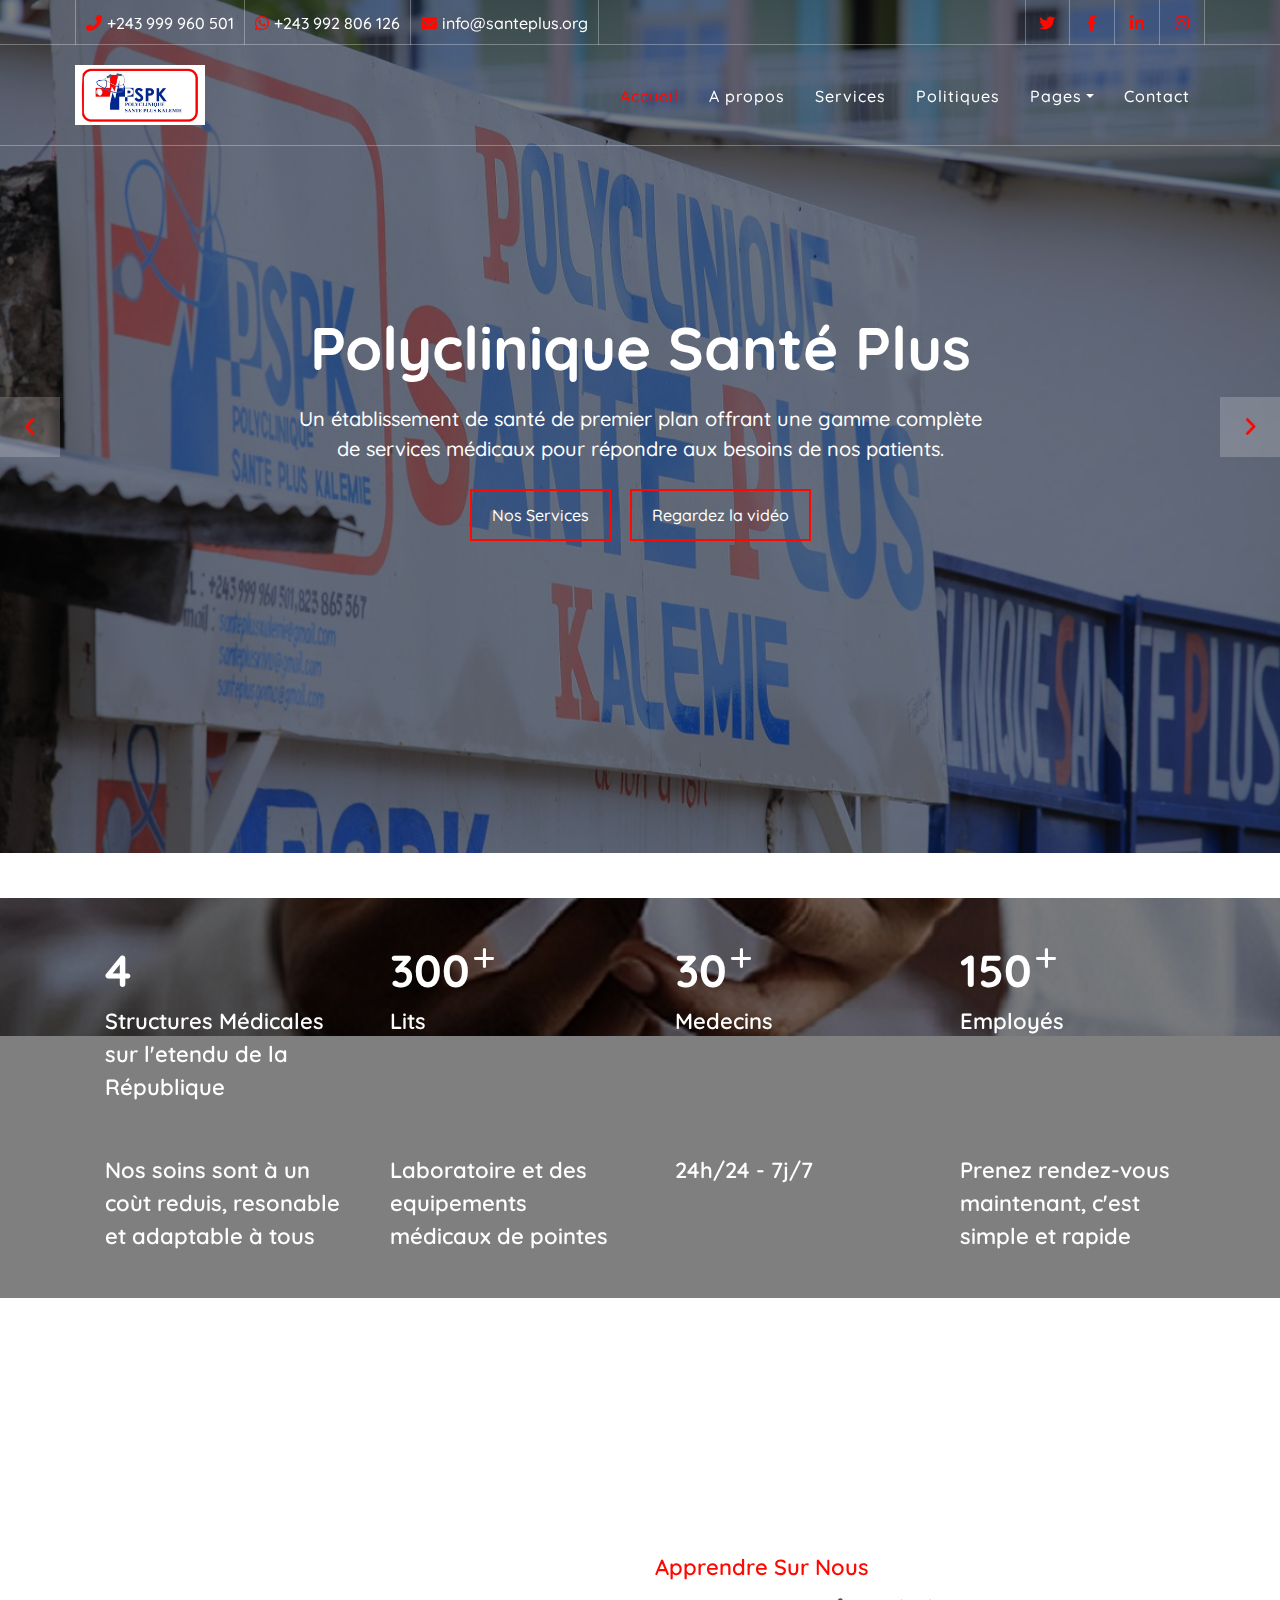
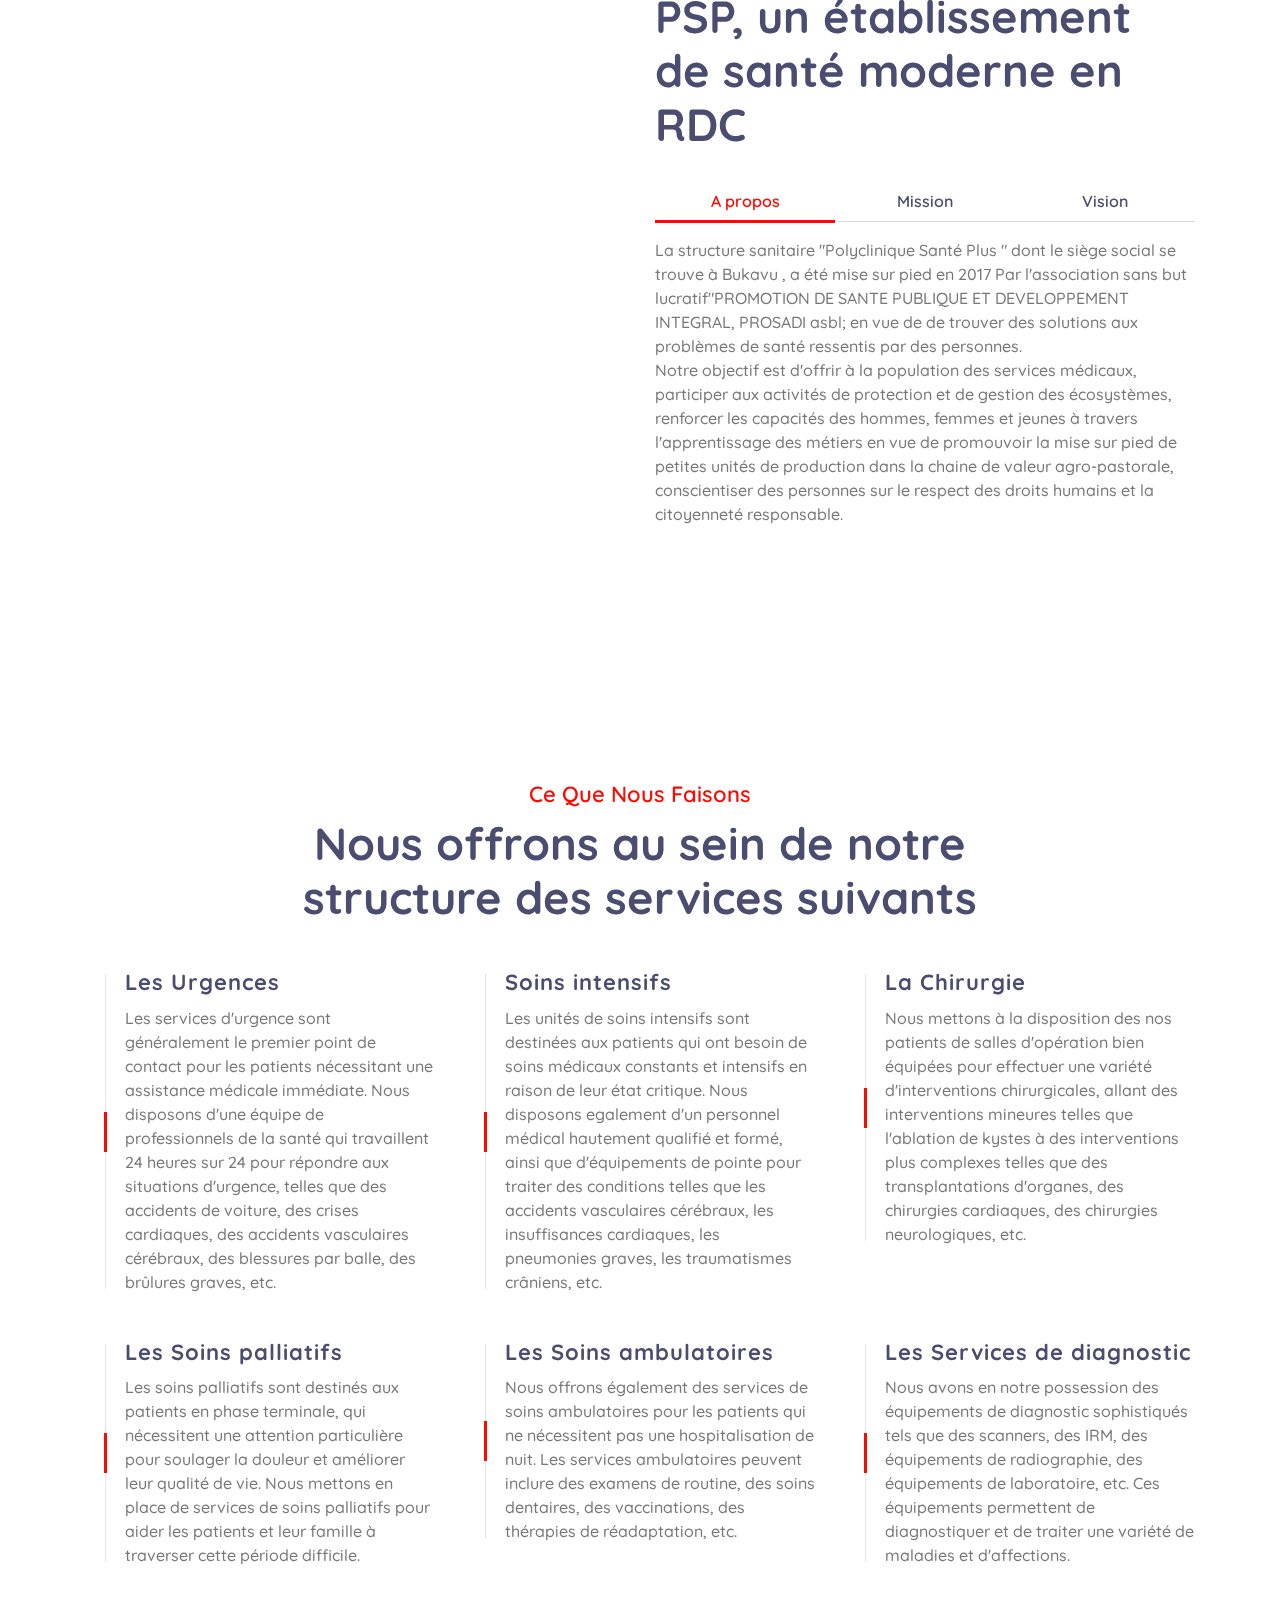
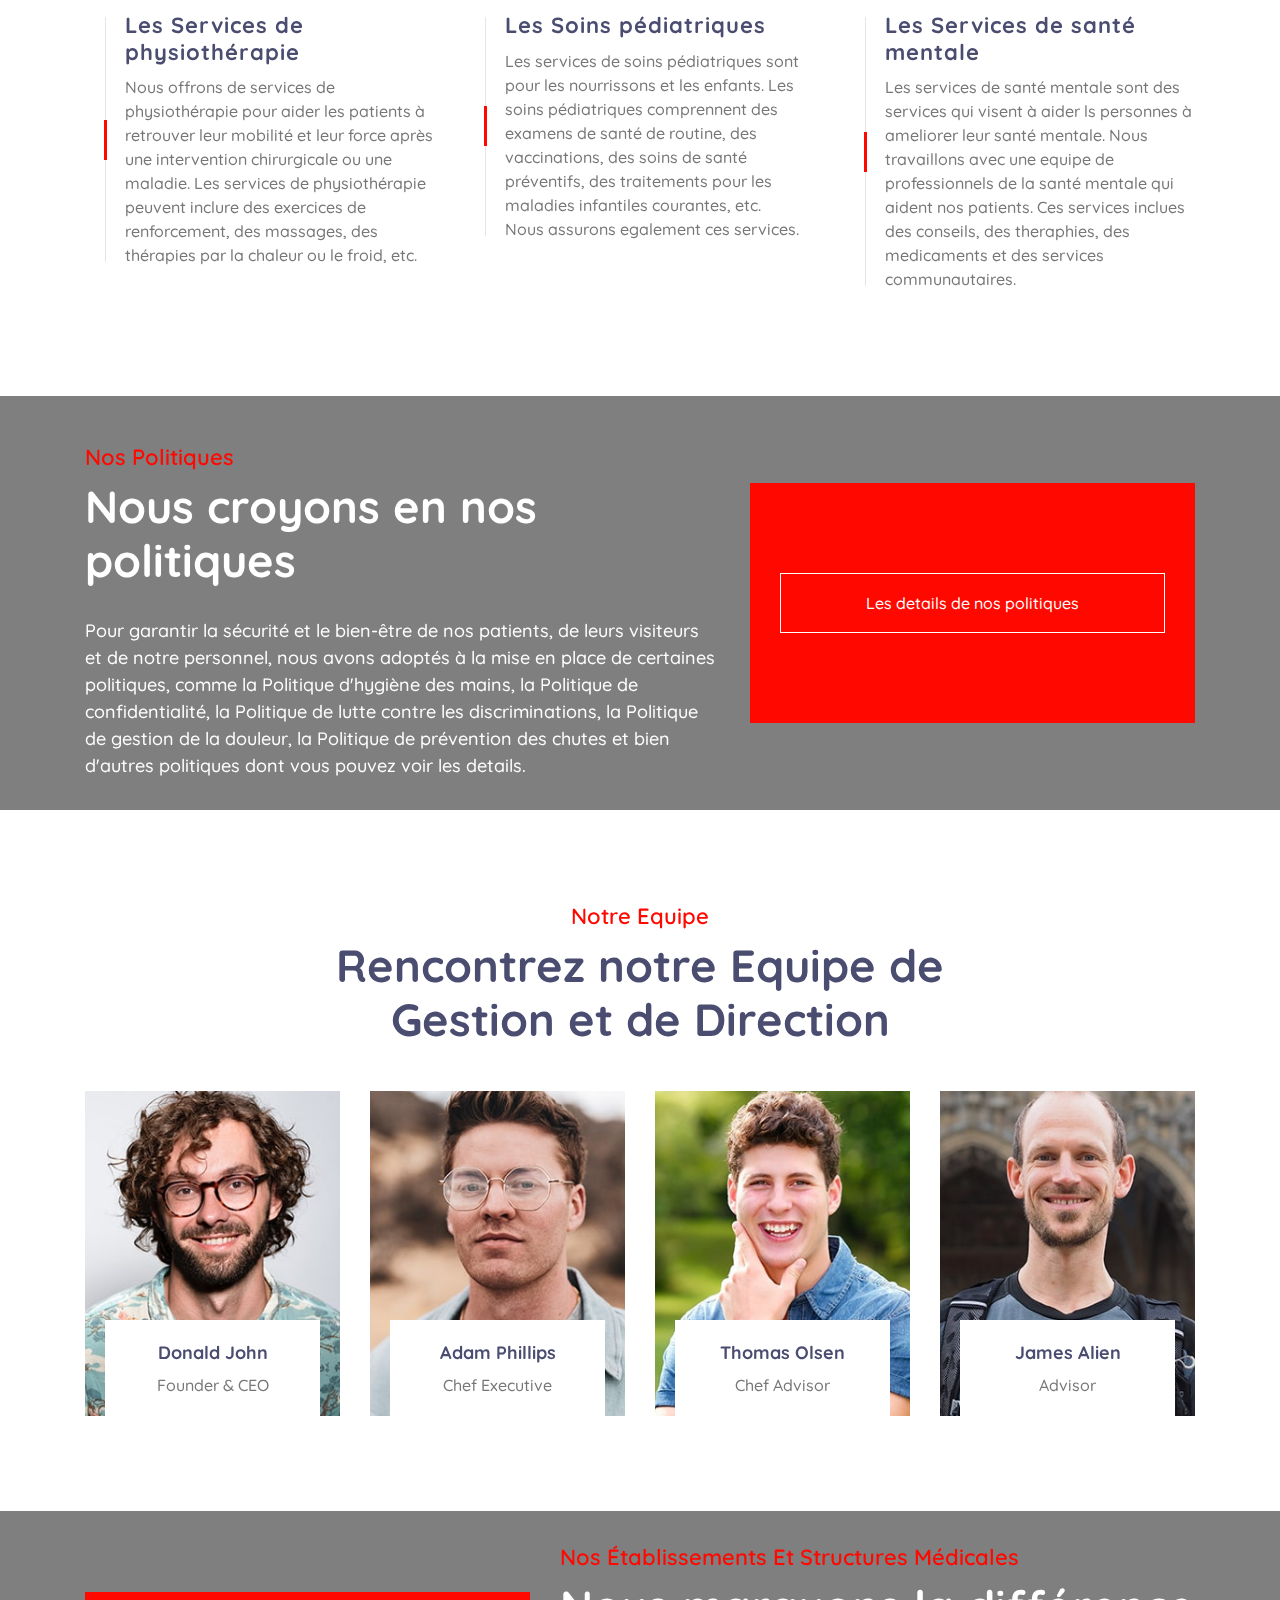
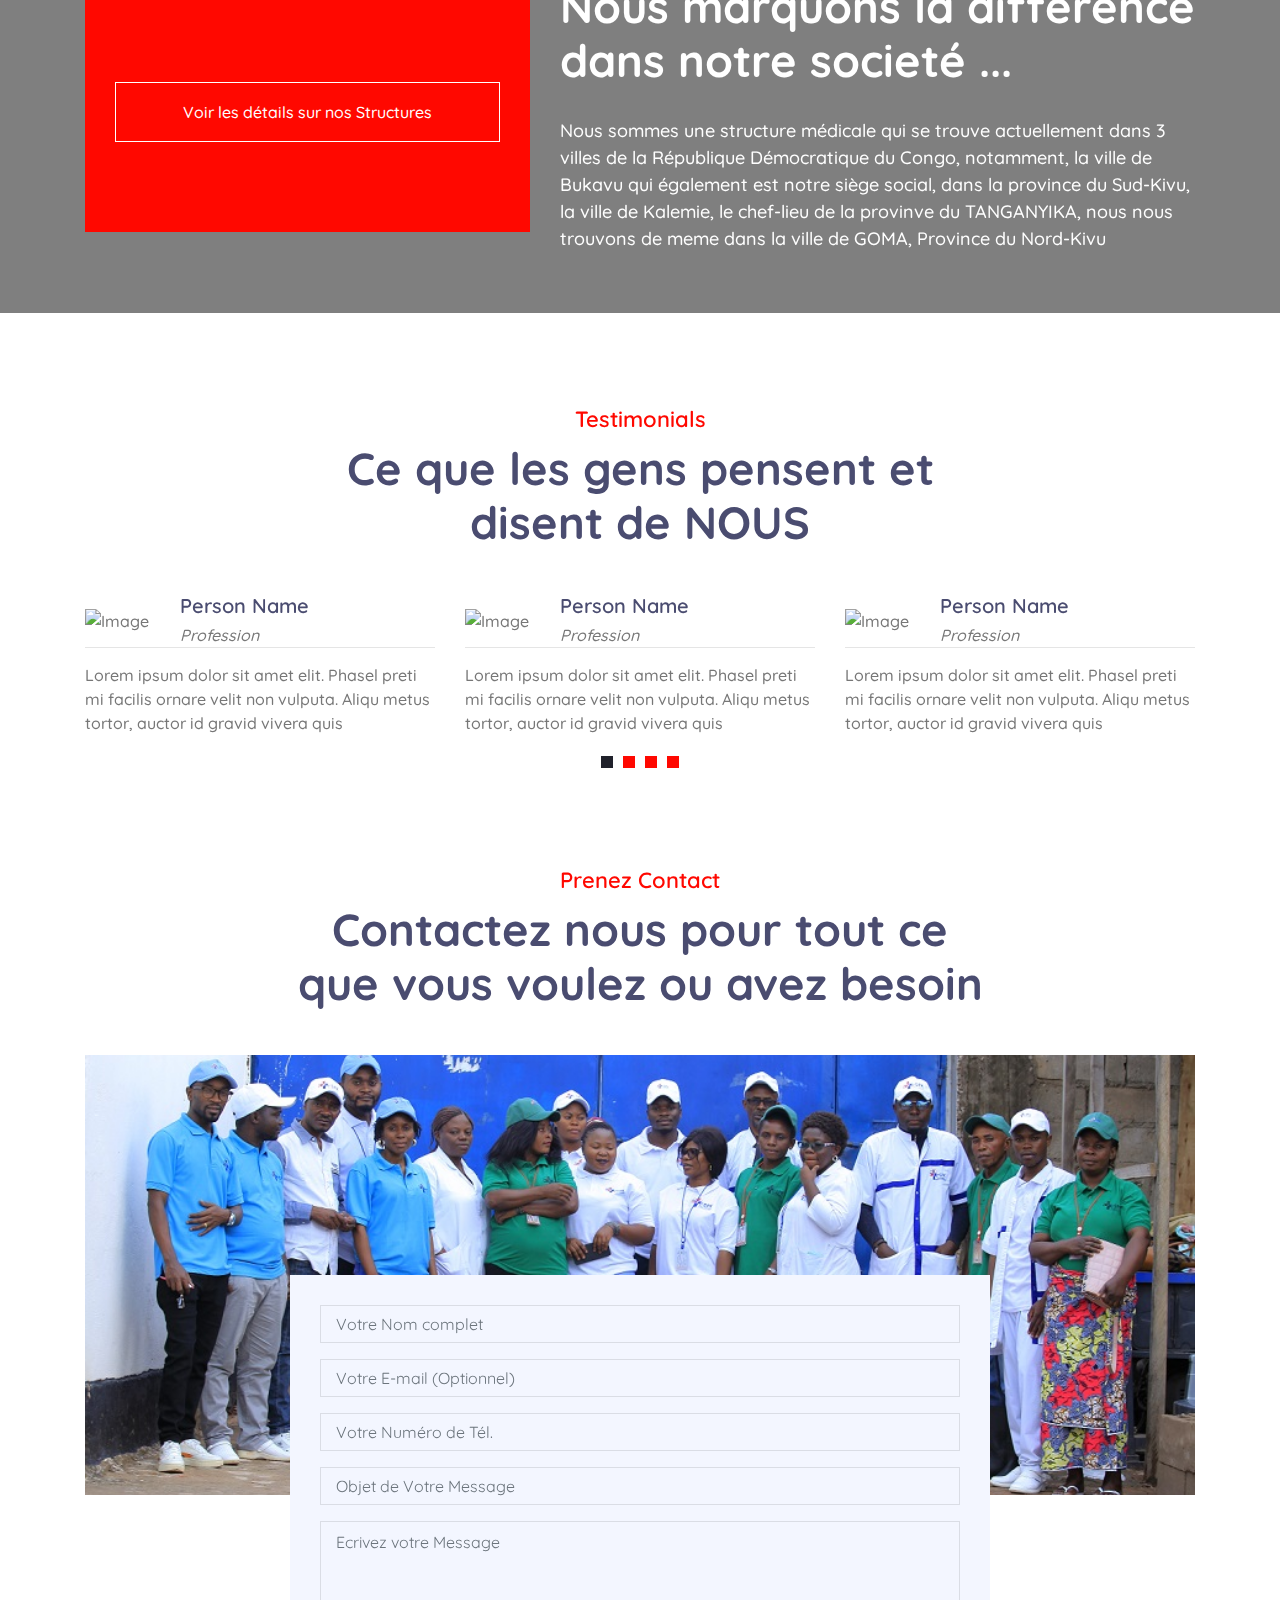
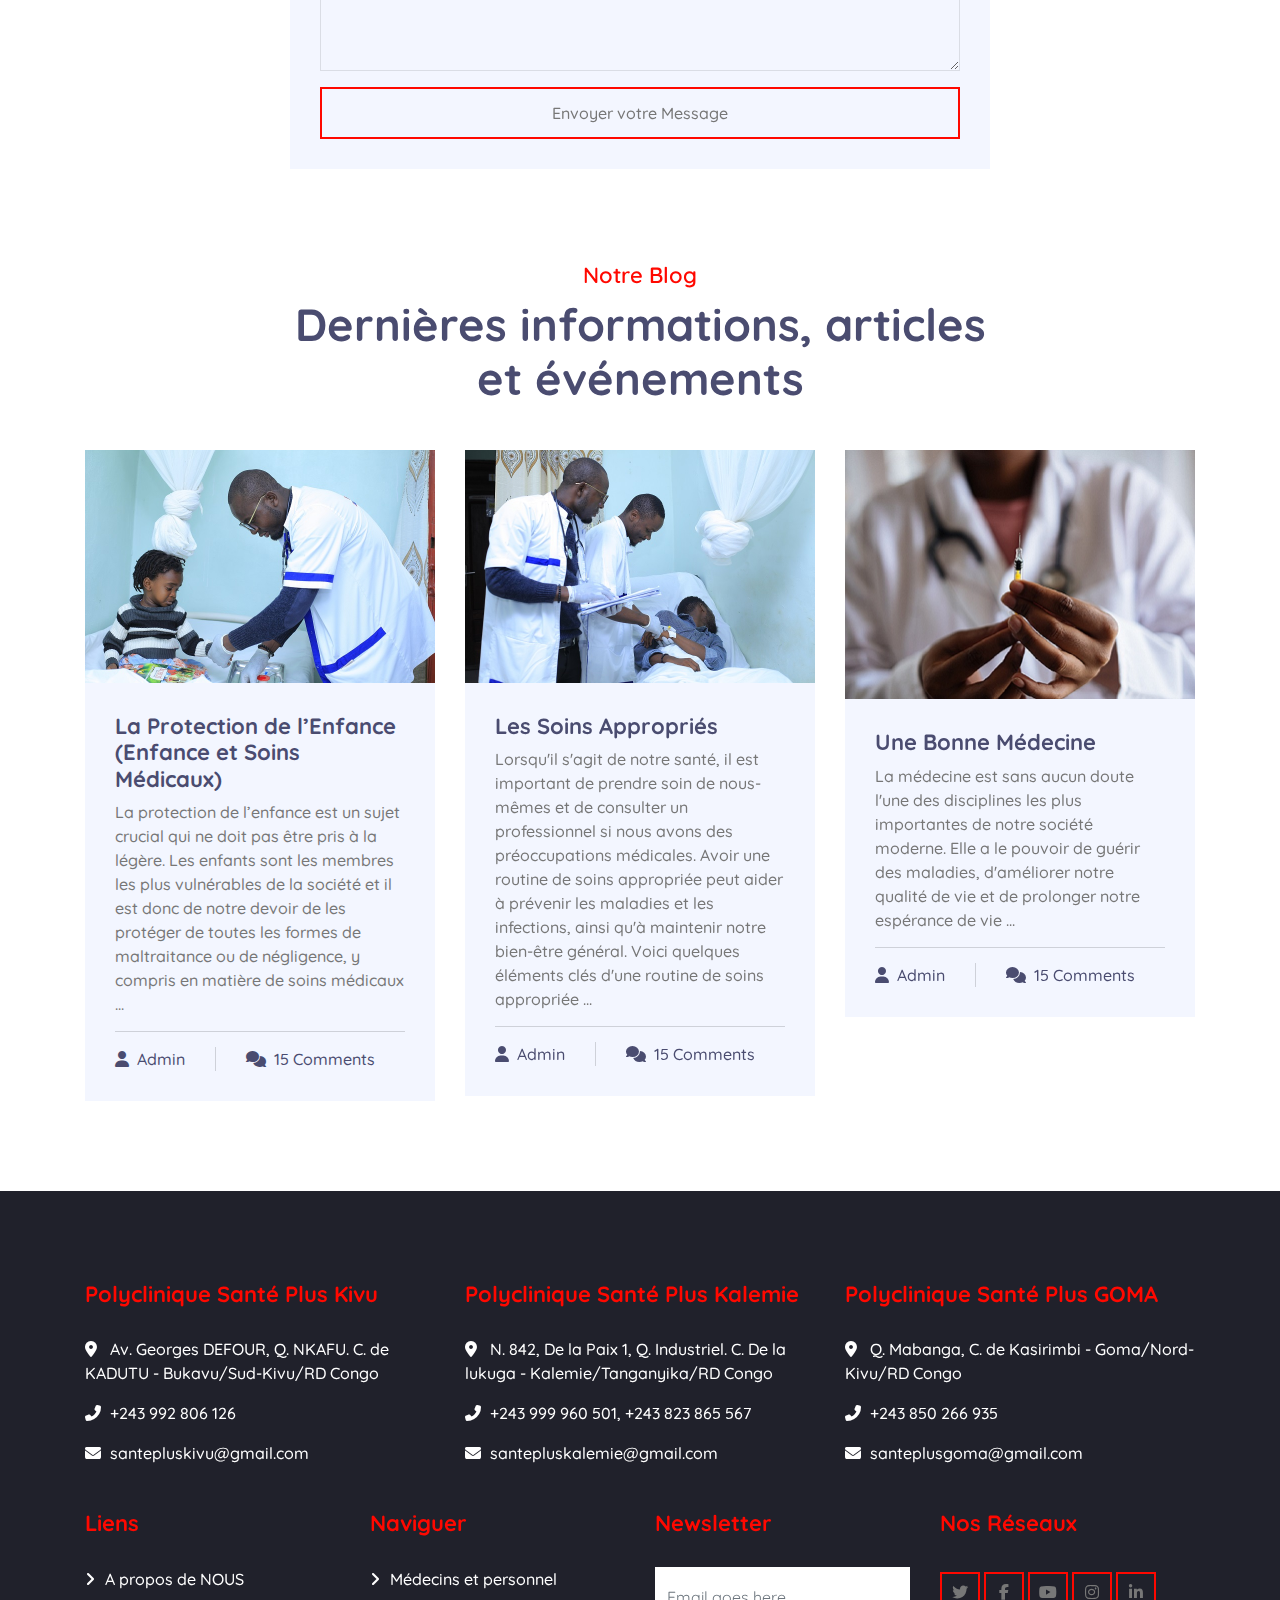
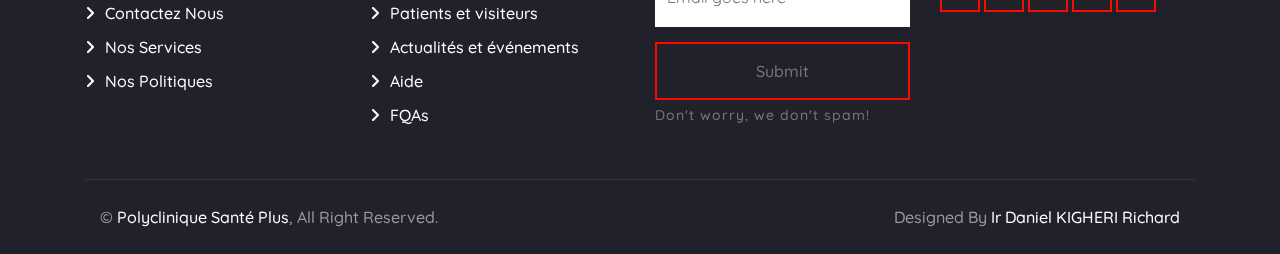
==== index.html @ 29329646 "Add files via upload" ====
<!DOCTYPE html>
<html lang="en">
    <head>
        <meta charset="utf-8">
        <title>Polyclinique Santé Plus</title>
        <meta content="width=device-width, initial-scale=1.0" name="viewport">
        <meta content="Free Website Template" name="keywords">
        <meta content="Free Website Template" name="description">

        <!-- Favicon -->
        <link href="img/logo.jpg" rel="icon">

        <!-- Google Font -->
        <link href="https://fonts.googleapis.com/css2?family=Quicksand:wght@300;400;500;600;700&display=swap" rel="stylesheet">
        
        <!-- CSS Libraries -->
        <link href="https://stackpath.bootstrapcdn.com/bootstrap/4.4.1/css/bootstrap.min.css" rel="stylesheet">
        <link href="https://cdnjs.cloudflare.com/ajax/libs/font-awesome/6.3.0/css/all.min.css" rel="stylesheet">
        <link href="lib/flaticon/font/flaticon.css" rel="stylesheet">
        <link href="lib/animate/animate.min.css" rel="stylesheet">
        <link href="lib/owlcarousel/assets/owl.carousel.min.css" rel="stylesheet">

        <link rel="stylesheet" href="https://unicons.iconscout.com/release/v4.0.0/css/line.css">

        <!-- Template Stylesheet -->
        <link href="css/style.css" rel="stylesheet">
    </head>

    <body>
        <!-- Top Bar Start -->
        <div class="top-bar d-none d-md-block">
            <div class="container-fluid">
                <div class="row">
                    <div class="col-md-8">
                        <div class="top-bar-left">
                            <div class="text">
                                <i class="fa fa-phone-alt"></i>
                                <p>+243 999 960 501</p>
                            </div>
                            <div class="text">
                                <i class="fa-brands fa-whatsapp"></i>
                                <p>+243 992 806 126</p>
                            </div>
                            <div class="text">
                                <i class="fa fa-envelope"></i>
                                <p>info@santeplus.org</p>
                            </div>
                        </div>
                    </div>
                    <div class="col-md-4">
                        <div class="top-bar-right">
                            <div class="social">
                                <a href=""><i class="fab fa-twitter"></i></a>
                                <a href=""><i class="fab fa-facebook-f"></i></a>
                                <a href=""><i class="fab fa-linkedin-in"></i></a>
                                <a href=""><i class="fab fa-instagram"></i></a>
                            </div>
                        </div>
                    </div>
                </div>
            </div>
        </div>
        <!-- Top Bar End -->

        <!-- Nav Bar Start -->
        <div class="navbar navbar-expand-lg bg-dark navbar-dark">
            <div class="container-fluid">
                <!-- <a href="index.html" class="navbar-brand"><img src="img/logo.jpg" alt="" height="60"> PSP</a> -->
                <a href="index.html" ><img src="img/logo.jpg" alt="" height="60"></a>
                <button type="button" class="navbar-toggler" data-toggle="collapse" data-target="#navbarCollapse">
                    <span class="navbar-toggler-icon"></span>
                </button>

                <div class="collapse navbar-collapse justify-content-between" id="navbarCollapse">
                    <div class="navbar-nav ml-auto">
                        <a href="index.html" class="nav-item nav-link active">Accueil</a>
                        <a href="about.html" class="nav-item nav-link">A propos</a>
                        <a href="service.html" class="nav-item nav-link">Services</a>
                        <a href="politiques.html" class="nav-item nav-link">Politiques</a>
                        <!-- <a href="event.html" class="nav-item nav-link">Events</a>
                        <a href="blog.html" class="nav-item nav-link">Blog</a> -->
                        <div class="nav-item dropdown">
                            <a href="#" class="nav-link dropdown-toggle" data-toggle="dropdown">Pages</a>
                            <div class="dropdown-menu">
                                <a href="rdv.html" class="dropdown-item">Prendre un rendez-vous</a>
                                <a href="gallerie.html" class="dropdown-item">Gallerie</a>
                                <a href="structures.html" class="dropdown-item">Établissements Et Structures Médicales</a>
                                <a href="blog.html" class="dropdown-item">Actualités et Evénements</a>
                                <a href="single.html" class="dropdown-item">Ressources en ligne</a>
                                <!-- <a href="single.html" class="dropdown-item">Detail Page</a>
                                <a href="service.html" class="dropdown-item">What We Do</a>
                                <a href="team.html" class="dropdown-item">Meet The Team</a>
                                <a href="donate.html" class="dropdown-item">Donate Now</a>
                                <a href="volunteer.html" class="dropdown-item">Become A Volunteer</a> -->
                            </div>
                        </div>
                        <a href="contact.html" class="nav-item nav-link">Contact</a>
                    </div>
                </div>
            </div>
        </div>
        <!-- Nav Bar End -->


        <!-- Carousel Start -->
        <div class="carousel">
            <div class="container-fluid">
                <div class="owl-carousel">
                    <div class="carousel-item">
                        <div class="carousel-img">
                            <img src="img/index/carousel-1.jpg" alt="Image">
                        </div>
                        <div class="carousel-text">
                            <h1>Polyclinique Santé Plus</h1>
                            <p>
                                Un établissement de santé de premier plan offrant une gamme complète de 
                                services médicaux pour répondre aux besoins de nos patients.
                            </p>
                            <div class="carousel-btn">
                                <a class="btn btn-custom" href="">Nos Services</a>
                                <a class="btn btn-custom btn-play" data-toggle="modal" data-src="https://www.youtube.com/embed/DWRcNpR6Kdc" data-target="#videoModal">Regardez la vidéo</a>
                            </div>
                        </div>
                    </div>
                    <div class="carousel-item">
                        <div class="carousel-img">
                            <img src="img/index/carousel-2.jpg" alt="Image">
                        </div>
                        <div class="carousel-text">
                            <h1>Polyclinique Santé Plus</h1>
                            <p>
                                Une équipe expérimentée de médecins, d'infirmières et de professionnels 
                                de la santé qui travaillent ensemble pour offrir des soins de qualité supérieure à nos patients.
                            </p>
                            <div class="carousel-btn">
                                <a class="btn btn-custom" href="">Nos Services</a>
                                <a class="btn btn-custom btn-play" data-toggle="modal" data-src="https://www.youtube.com/embed/DWRcNpR6Kdc" data-target="#videoModal">Regardez la vidéo</a>
                            </div>
                        </div>
                    </div>
                    <div class="carousel-item">
                        <div class="carousel-img">
                            <img src="img/index/carousel-3.jpg" alt="Image">
                        </div>
                        <div class="carousel-text">
                            <h1>Polyclinique Santé Plus</h1>
                            <p>
                                Fiers de notre engagement envers la sécurité des patients et nous mettons tout en 
                                œuvre pour offrir un environnement sûr et confortable pour nos patients et leur famille.
                            </p>
                            <div class="carousel-btn">
                                <a class="btn btn-custom" href="">Nos Services</a>
                                <a class="btn btn-custom btn-play" data-toggle="modal" data-src="https://www.youtube.com/embed/DWRcNpR6Kdc" data-target="#videoModal">Regardez la vidéo</a>
                            </div>
                        </div>
                    </div>
                </div>
            </div>
        </div>
        <!-- Carousel End -->

        <!-- Video Modal Start-->
        <div class="modal fade" id="videoModal" tabindex="-1" role="dialog" aria-labelledby="exampleModalLabel" aria-hidden="true">
            <div class="modal-dialog" role="document">
                <div class="modal-content">
                    <div class="modal-body">
                        <button type="button" class="close" data-dismiss="modal" aria-label="Close">
                            <span aria-hidden="true">&times;</span>
                        </button>        
                        <!-- 16:9 aspect ratio -->
                        <div class="embed-responsive embed-responsive-16by9">
                            <iframe class="embed-responsive-item" src="" id="video"  allowscriptaccess="always" allow="autoplay"></iframe>
                        </div>
                    </div>
                </div>
            </div>
        </div> 
        <!-- Video Modal End -->


        <!-- Facts Start -->
        <div class="facts" data-parallax="scroll" data-image-src="img/index/f1.jpg">
            <div class="container">
                <div class="row">
                    <div class="col-lg-3 col-md-6">
                        <div class="facts-item">
                            <i class="uil uil-hospital"></i>
                            <div class="facts-text">
                                <h3 class="" data-toggle="counter-up">4</h3>
                                <p>Structures Médicales sur l'etendu de la République</p>
                            </div>
                        </div>
                    </div>
                    <div class="col-lg-3 col-md-6">
                        <div class="facts-item">
                            <i class="uil uil-bed"></i>
                            <div class="facts-text">
                                <h3 class="facts-plus" data-toggle="counter-up">300</h3>
                                <p>Lits</p>
                            </div>
                        </div>
                    </div>
                    
                    <div class="col-lg-3 col-md-6">
                        <div class="facts-item">
                            <i class="uil uil-user-md"></i>
                            <div class="facts-text">
                                <!-- <h3 class="facts-dollar" data-toggle="counter-up">10000</h3> -->
                                <h3 class="facts-plus" data-toggle="counter-up">30</h3>
                                <p>Medecins</p>
                            </div>
                        </div>
                    </div>

                    <div class="col-lg-3 col-md-6">
                        <div class="facts-item">
                            <i class="uil uil-user-md"></i>
                            <div class="facts-text">
                                <!-- <h3 class="facts-dollar" data-toggle="counter-up">10000</h3> -->
                                <h3 class="facts-plus" data-toggle="counter-up">150</h3>
                                <p>Employés</p>
                            </div>
                        </div>
                    </div>
                    <div class="col-lg-3 col-md-6">
                        <div class="facts-item">
                            <i class="uil uil-dollar-alt"></i>
                            <div class="facts-text">
                                <!-- <h3 class="facts-dollar" data-toggle="counter-up">5000</h3> -->
                                <p>Nos soins sont à un coùt reduis, resonable et adaptable à tous</p>
                            </div>
                        </div>
                    </div>

                    <div class="col-lg-3 col-md-6">
                        <div class="facts-item">
                            <i class="uil uil-microscope"></i>
                            <div class="facts-text">
                                <!-- <h3 class="facts-dollar" data-toggle="counter-up">5000</h3> -->
                                <p>Laboratoire et des equipements médicaux de pointes</p>
                            </div>
                        </div>
                    </div>

                    <div class="col-lg-3 col-md-6">
                        <div class="facts-item">
                            <i class="uil uil-clock"></i>
                            <div class="facts-text">
                                <!-- <h3 class="" data-toggle="">Heures de service</h3> -->
                                <p>24h/24 - 7j/7</p>
                            </div>
                        </div>
                    </div>

                    <div class="col-lg-3 col-md-6">
                        <div class="facts-item">
                            <i class="uil uil-book-medical"></i>
                            <div class="facts-text">
                                <!-- <h3 class="" data-toggle="">Heures de service</h3> -->
                                <p>Prenez rendez-vous maintenant, c'est simple et rapide</p>
                            </div>
                        </div>
                    </div>
                </div>
            </div>
        </div>
        <!-- Facts End -->
        

        <!-- About Start -->
        <div class="about">
            <div class="container">
                <div class="row align-items-center">
                    <div class="col-lg-6">
                        <div class="about-img" data-parallax="scroll" data-image-src="img/index/about.JPG"></div>
                    </div>
                    <div class="col-lg-6">
                        <div class="section-header">
                            <p>Apprendre sur Nous</p>
                            <h2>PSP, un établissement de santé moderne en RDC</h2>
                        </div>
                        <div class="about-tab">
                            <ul class="nav nav-pills nav-justified">
                                <li class="nav-item">
                                    <a class="nav-link active" data-toggle="pill" href="#tab-content-1">A propos</a>
                                </li>
                                <li class="nav-item">
                                    <a class="nav-link" data-toggle="pill" href="#tab-content-2">Mission</a>
                                </li>
                                <li class="nav-item">
                                    <a class="nav-link" data-toggle="pill" href="#tab-content-3">Vision</a>
                                </li>
                            </ul>

                            <div class="tab-content">
                                <div id="tab-content-1" class="container tab-pane active">
                                    La structure sanitaire "Polyclinique Santé Plus " dont le siège social se trouve à Bukavu , a été mise sur pied en 2017 Par 
                                    l'association sans but lucratif"PROMOTION DE SANTE PUBLIQUE ET DEVELOPPEMENT INTEGRAL, PROSADI asbl; 
                                    en vue de de trouver des solutions aux problèmes de santé ressentis par des personnes.
                                    <br>
                                    Notre objectif est d'offrir à la population des services médicaux, participer aux activités de protection et de gestion des écosystèmes, 
                                    renforcer les capacités des hommes, femmes et jeunes à travers l'apprentissage des métiers en vue de 
                                    promouvoir la mise sur pied de petites unités de production dans la chaine de valeur agro-pastorale, 
                                    conscientiser des personnes sur le respect des droits humains et la citoyenneté responsable.
                                </div>
                                <div id="tab-content-2" class="container tab-pane fade">
                                    Notre mission est de fournir des soins de santé de qualité aux patients et à leurs familles, 
                                    tout en fournissant également des services aux communautés dans lesquelles nous opérons.
                                </div>
                                <div id="tab-content-3" class="container tab-pane fade">
                                    Notre vision est de créer un hôpital qui offre des soins de qualité à tous les patients, quelle que soit leur origine sociale, 
                                    avec des médecins et du personnel qui sont formés pour fournir des soins personnalisés et des services de santé de qualité.
                                </div>
                            </div>
                        </div>
                    </div>
                </div>
            </div>
        </div>
        <!-- About End -->


        <!-- Service Start -->
        <div class="service">
            <div class="container">
                <div class="section-header text-center">
                    <p>Ce que Nous faisons</p>
                    <h2>Nous offrons au sein de notre structure des services suivants</h2>
                </div>
                <div class="row">
                    <div class="col-lg-4 col-md-6">
                        <div class="service-item">
                            <!-- <div class="service-icon">
                                <i class="uil uil-ambulance"></i>
                            </div> -->
                            <div class="service-text">
                                <h3>Les Urgences</h3>
                                <p>
                                    Les services d'urgence sont généralement le premier point de contact pour les patients nécessitant une 
                                    assistance médicale immédiate. Nous disposons d'une équipe de professionnels de la santé qui travaillent 
                                    24 heures sur 24 pour répondre aux situations d'urgence, telles que des accidents de voiture, 
                                    des crises cardiaques, des accidents vasculaires cérébraux, des blessures par balle, des brûlures graves, etc.
                                </p>
                            </div>
                        </div>
                    </div>
                    <div class="col-lg-4 col-md-6">
                        <div class="service-item">
                            <!-- <div class="service-icon">
                                <i class="uil uil-heartbeat"></i>
                            </div> -->
                            <div class="service-text">
                                <h3>Soins intensifs</h3>
                                <p>
                                    Les unités de soins intensifs sont destinées aux patients qui ont besoin de soins médicaux constants 
                                    et intensifs en raison de leur état critique. Nous disposons egalement d'un personnel médical hautement 
                                    qualifié et formé, ainsi que d'équipements de pointe pour traiter des conditions telles que les accidents 
                                    vasculaires cérébraux, les insuffisances cardiaques, les pneumonies graves, les traumatismes crâniens, etc.
                                </p>
                            </div>
                        </div>
                    </div>
                    <div class="col-lg-4 col-md-6">
                        <div class="service-item">
                            <!-- <div class="service-icon">
                                <i class="uil uil-monitor-heart-rate"></i>
                            </div> -->
                            <div class="service-text">
                                <h3>La Chirurgie</h3>
                                <p>
                                    Nous mettons à la disposition des nos patients de salles d'opération bien équipées pour effectuer 
                                    une variété d'interventions chirurgicales, allant des interventions mineures telles que l'ablation 
                                    de kystes à des interventions plus complexes telles que des transplantations d'organes, 
                                    des chirurgies cardiaques, des chirurgies neurologiques, etc.
                                </p>
                            </div>
                        </div>
                    </div>
                    <div class="col-lg-4 col-md-6">
                        <div class="service-item">
                            <!-- <div class="service-icon">
                                <i class="uil uil-book-medical"></i>
                            </div> -->
                            <div class="service-text">
                                <h3>Les Soins palliatifs</h3>
                                <p>
                                    Les soins palliatifs sont destinés aux patients en phase terminale, qui nécessitent une attention 
                                    particulière pour soulager la douleur et améliorer leur qualité de vie. 
                                    Nous mettons en place de services de soins palliatifs pour aider les patients et leur famille à 
                                    traverser cette période difficile.
                                </p>
                            </div>
                        </div>
                    </div>
                    <div class="col-lg-4 col-md-6">
                        <div class="service-item">
                            <!-- <div class="service-icon">
                                <i class="uil uil-syringe"></i>
                            </div> -->
                            <div class="service-text">
                                <h3>Les Soins ambulatoires</h3>
                                <p>
                                    Nous offrons également des services de soins ambulatoires pour les patients qui ne nécessitent 
                                    pas une hospitalisation de nuit. Les services ambulatoires peuvent inclure des examens de 
                                    routine, des soins dentaires, des vaccinations, des thérapies de réadaptation, etc.
                                </p>
                            </div>
                        </div>
                    </div>
                    <div class="col-lg-4 col-md-6">
                        <div class="service-item">
                            <!-- <div class="service-icon">
                                <i class="uil uil-microscope"></i>
                            </div> -->
                            <div class="service-text">
                                <h3>Les Services de diagnostic</h3>
                                <p>
                                    Nous avons en notre possession des équipements de diagnostic sophistiqués tels que des 
                                    scanners, des IRM, des équipements de radiographie, des équipements de laboratoire, etc. 
                                    Ces équipements permettent de diagnostiquer et de traiter une variété de maladies et 
                                    d'affections.
                                </p>
                            </div>
                        </div>
                    </div>
                    <div class="col-lg-4 col-md-6">
                        <div class="service-item">
                            <!-- <div class="service-icon">
                                <i class="uil uil-capsule"></i>
                            </div> -->
                            <div class="service-text">
                                <h3>Les Services de physiothérapie</h3>
                                <p>
                                    Nous offrons de services de physiothérapie pour aider les patients à retrouver leur mobilité et 
                                    leur force après une intervention chirurgicale ou une maladie. Les services de physiothérapie 
                                    peuvent inclure des exercices de renforcement, des massages, des thérapies par la chaleur ou le froid, etc.
                                </p>
                            </div>
                        </div>
                    </div>
                    <div class="col-lg-4 col-md-6">
                        <div class="service-item">
                            <!-- <div class="service-icon">
                                <i class="uil uil-thermometer"></i>
                            </div> -->
                            <div class="service-text">
                                <h3>Les Soins pédiatriques</h3>
                                <p>
                                    Les services de soins pédiatriques sont pour les nourrissons et les enfants. Les soins pédiatriques 
                                    comprennent des examens de santé de routine, des vaccinations, des soins de santé préventifs, 
                                    des traitements pour les maladies infantiles courantes, etc. <br>
                                    Nous assurons egalement ces services.
                                </p>
                            </div>
                        </div>
                    </div>
                    <div class="col-lg-4 col-md-6">
                        <div class="service-item">
                            <!-- <div class="service-icon">
                                <i class="uil uil-prescription-bottle"></i>
                            </div> -->
                            <div class="service-text">
                                <h3>Les Services de santé mentale</h3>
                                <p>
                                    Les services de santé mentale sont des services qui visent à aider ls personnes à ameliorer leur 
                                    santé mentale. Nous travaillons avec une equipe de professionnels de la santé mentale qui aident nos 
                                    patients. Ces services inclues des conseils, des theraphies, des medicaments et des services communautaires.
                                </p>
                            </div>
                        </div>
                    </div>
                </div>
            </div>
        </div>
        <!-- Service End -->
        
        
        
        
        
        <!-- Causes Start -->
        <!-- <div class="causes">
            <div class="container">
                <div class="section-header text-center">
                    <p>Popular Causes</p>
                    <h2>Let's know about charity causes around the world</h2>
                </div>
                <div class="owl-carousel causes-carousel">
                    <div class="causes-item">
                        <div class="causes-img">
                            <img src="img/causes-1.jpg" alt="Image">
                        </div>
                        <div class="causes-progress">
                            <div class="progress">
                                <div class="progress-bar" role="progressbar" aria-valuenow="85" aria-valuemin="0" aria-valuemax="100">
                                    <span>85%</span>
                                </div>
                            </div>
                            <div class="progress-text">
                                <p><strong>Raised:</strong> $100000</p>
                                <p><strong>Goal:</strong> $50000</p>
                            </div>
                        </div>
                        <div class="causes-text">
                            <h3>Lorem ipsum dolor sit</h3>
                            <p>Lorem ipsum dolor sit amet elit. Phasell nec pretium mi. Curabit facilis ornare velit non vulputa</p>
                        </div>
                        <div class="causes-btn">
                            <a class="btn btn-custom">Learn More</a>
                            <a class="btn btn-custom">Donate Now</a>
                        </div>
                    </div>
                    <div class="causes-item">
                        <div class="causes-img">
                            <img src="img/causes-2.jpg" alt="Image">
                        </div>
                        <div class="causes-progress">
                            <div class="progress">
                                <div class="progress-bar" role="progressbar" aria-valuenow="85" aria-valuemin="0" aria-valuemax="100">
                                    <span>85%</span>
                                </div>
                            </div>
                            <div class="progress-text">
                                <p><strong>Raised:</strong> $100000</p>
                                <p><strong>Goal:</strong> $50000</p>
                            </div>
                        </div>
                        <div class="causes-text">
                            <h3>Lorem ipsum dolor sit</h3>
                            <p>Lorem ipsum dolor sit amet elit. Phasell nec pretium mi. Curabit facilis ornare velit non vulputa</p>
                        </div>
                        <div class="causes-btn">
                            <a class="btn btn-custom">Learn More</a>
                            <a class="btn btn-custom">Donate Now</a>
                        </div>
                    </div>
                    <div class="causes-item">
                        <div class="causes-img">
                            <img src="img/causes-3.jpg" alt="Image">
                        </div>
                        <div class="causes-progress">
                            <div class="progress">
                                <div class="progress-bar" role="progressbar" aria-valuenow="85" aria-valuemin="0" aria-valuemax="100">
                                    <span>85%</span>
                                </div>
                            </div>
                            <div class="progress-text">
                                <p><strong>Raised:</strong> $100000</p>
                                <p><strong>Goal:</strong> $50000</p>
                            </div>
                        </div>
                        <div class="causes-text">
                            <h3>Lorem ipsum dolor sit</h3>
                            <p>Lorem ipsum dolor sit amet elit. Phasell nec pretium mi. Curabit facilis ornare velit non vulputa</p>
                        </div>
                        <div class="causes-btn">
                            <a class="btn btn-custom">Learn More</a>
                            <a class="btn btn-custom">Donate Now</a>
                        </div>
                    </div>
                    <div class="causes-item">
                        <div class="causes-img">
                            <img src="img/causes-4.jpg" alt="Image">
                        </div>
                        <div class="causes-progress">
                            <div class="progress">
                                <div class="progress-bar" role="progressbar" aria-valuenow="85" aria-valuemin="0" aria-valuemax="100">
                                    <span>85%</span>
                                </div>
                            </div>
                            <div class="progress-text">
                                <p><strong>Raised:</strong> $100000</p>
                                <p><strong>Goal:</strong> $50000</p>
                            </div>
                        </div>
                        <div class="causes-text">
                            <h3>Lorem ipsum dolor sit</h3>
                            <p>Lorem ipsum dolor sit amet elit. Phasell nec pretium mi. Curabit facilis ornare velit non vulputa</p>
                        </div>
                        <div class="causes-btn">
                            <a class="btn btn-custom">Learn More</a>
                            <a class="btn btn-custom">Donate Now</a>
                        </div>
                    </div>
                </div>
            </div>
        </div> -->
        <!-- Causes End -->
        
        
        <!-- Donate Start -->
        <div class="donate" data-parallax="scroll" data-image-src="img/index/pol.jpg">
            <div class="container">
                <div class="row align-items-center">
                    <div class="col-lg-7">
                        <div class="donate-content">
                            <div class="section-header">
                                <p>Nos Politiques</p>
                                <h2>Nous croyons en nos politiques</h2>
                            </div>
                            <div class="donate-text">
                                <p>
                                    Pour garantir la sécurité et le bien-être de nos patients, de leurs visiteurs et de notre personnel, 
                                    nous avons adoptés à la mise en place de certaines politiques, comme la Politique d'hygiène des mains, 
                                    la Politique de confidentialité, la Politique de lutte contre les discriminations, la Politique de gestion de la douleur, 
                                    la Politique de prévention des chutes et bien d'autres politiques dont vous pouvez voir les details. 
                                </p>
                            </div>
                        </div>
                    </div>
                    <div class="col-lg-5">
                        <div class="donate-form">
                            <div>
                                <a href="politiques.html"><button class="btn btn-custom" type="submit">Les details de nos politiques</button></a>
                            </div>
                        </div>
                    </div>
                </div>
            </div>
        </div>
        <!-- Donate End -->
        
        
        <!-- Event Start -->
        
        <!-- Event End -->


        <!-- Team Start -->
        <div class="team">
            <div class="container">
                <div class="section-header text-center">
                    <p>Notre Equipe</p>
                    <h2>Rencontrez notre Equipe de Gestion et de Direction</h2>
                </div>
                <div class="row">
                    <div class="col-lg-3 col-md-6">
                        <div class="team-item">
                            <div class="team-img">
                                <img src="img/team-1.jpg" alt="Team Image">
                            </div>
                            <div class="team-text">
                                <h2>Donald John</h2>
                                <p>Founder & CEO</p>
                                <div class="team-social">
                                    <a href=""><i class="fab fa-twitter"></i></a>
                                    <a href=""><i class="fab fa-facebook-f"></i></a>
                                    <a href=""><i class="fab fa-linkedin-in"></i></a>
                                    <a href=""><i class="fab fa-instagram"></i></a>
                                </div>
                            </div>
                        </div>
                    </div>
                    <div class="col-lg-3 col-md-6">
                        <div class="team-item">
                            <div class="team-img">
                                <img src="img/team-2.jpg" alt="Team Image">
                            </div>
                            <div class="team-text">
                                <h2>Adam Phillips</h2>
                                <p>Chef Executive</p>
                                <div class="team-social">
                                    <a href=""><i class="fab fa-twitter"></i></a>
                                    <a href=""><i class="fab fa-facebook-f"></i></a>
                                    <a href=""><i class="fab fa-linkedin-in"></i></a>
                                    <a href=""><i class="fab fa-instagram"></i></a>
                                </div>
                            </div>
                        </div>
                    </div>
                    <div class="col-lg-3 col-md-6">
                        <div class="team-item">
                            <div class="team-img">
                                <img src="img/team-3.jpg" alt="Team Image">
                            </div>
                            <div class="team-text">
                                <h2>Thomas Olsen</h2>
                                <p>Chef Advisor</p>
                                <div class="team-social">
                                    <a href=""><i class="fab fa-twitter"></i></a>
                                    <a href=""><i class="fab fa-facebook-f"></i></a>
                                    <a href=""><i class="fab fa-linkedin-in"></i></a>
                                    <a href=""><i class="fab fa-instagram"></i></a>
                                </div>
                            </div>
                        </div>
                    </div>
                    <div class="col-lg-3 col-md-6">
                        <div class="team-item">
                            <div class="team-img">
                                <img src="img/team-4.jpg" alt="Team Image">
                            </div>
                            <div class="team-text">
                                <h2>James Alien</h2>
                                <p>Advisor</p>
                                <div class="team-social">
                                    <a href=""><i class="fab fa-twitter"></i></a>
                                    <a href=""><i class="fab fa-facebook-f"></i></a>
                                    <a href=""><i class="fab fa-linkedin-in"></i></a>
                                    <a href=""><i class="fab fa-instagram"></i></a>
                                </div>
                            </div>
                        </div>
                    </div>
                </div>
            </div>
        </div>
        <!-- Team End -->
        
        
        <!-- Volunteer Start -->
        <div class="volunteer" data-parallax="scroll" data-image-src="img/index/str.jpg">
            <div class="container">
                <div class="row align-items-center">
                    <div class="col-lg-5">
                        <div class="volunteer-form">
                           
                                
                                <div>
                                    <a href="structures.html"><button class="btn btn-custom" type="submit">Voir les détails sur nos Structures</button></a>
                                </div>
                            
                        </div>
                    </div>
                    <div class="col-lg-7">
                        <div class="volunteer-content">
                            <div class="section-header">
                                <p>Nos établissements et structures médicales</p>
                                <h2>Nous marquons la différence dans notre societé ...</h2>
                            </div>
                            <div class="volunteer-text">
                                <p>
                                    Nous sommes une structure médicale qui se trouve actuellement dans 3 villes de la République Démocratique du Congo, 
                                    notamment, la ville de Bukavu qui également est notre siège social, dans la province du Sud-Kivu, la ville de Kalemie, le chef-lieu 
                                    de la provinve du TANGANYIKA, nous nous trouvons de meme dans la ville de GOMA, Province du Nord-Kivu 
                                </p>
                            </div>
                        </div>
                    </div>
                </div>
            </div>
        </div>
        <!-- Volunteer End -->
        
        
        <!-- Testimonial Start -->
        <div class="testimonial">
            <div class="container">
                <div class="section-header text-center">
                    <p>Testimonials</p>
                    <h2>Ce que les gens pensent et disent de NOUS</h2>
                </div>
                <div class="owl-carousel testimonials-carousel">
                    <div class="testimonial-item">
                        <div class="testimonial-profile">
                            <img src="img/testimonial-1.jpg" alt="Image">
                            <div class="testimonial-name">
                                <h3>Person Name</h3>
                                <p>Profession</p>
                            </div>
                        </div>
                        <div class="testimonial-text">
                            <p>
                                Lorem ipsum dolor sit amet elit. Phasel preti mi facilis ornare velit non vulputa. Aliqu metus tortor, auctor id gravid vivera quis
                            </p>
                        </div>
                    </div>
                    <div class="testimonial-item">
                        <div class="testimonial-profile">
                            <img src="img/testimonial-2.jpg" alt="Image">
                            <div class="testimonial-name">
                                <h3>Person Name</h3>
                                <p>Profession</p>
                            </div>
                        </div>
                        <div class="testimonial-text">
                            <p>
                                Lorem ipsum dolor sit amet elit. Phasel preti mi facilis ornare velit non vulputa. Aliqu metus tortor, auctor id gravid vivera quis
                            </p>
                        </div>
                    </div>
                    <div class="testimonial-item">
                        <div class="testimonial-profile">
                            <img src="img/testimonial-3.jpg" alt="Image">
                            <div class="testimonial-name">
                                <h3>Person Name</h3>
                                <p>Profession</p>
                            </div>
                        </div>
                        <div class="testimonial-text">
                            <p>
                                Lorem ipsum dolor sit amet elit. Phasel preti mi facilis ornare velit non vulputa. Aliqu metus tortor, auctor id gravid vivera quis
                            </p>
                        </div>
                    </div>
                    <div class="testimonial-item">
                        <div class="testimonial-profile">
                            <img src="img/testimonial-4.jpg" alt="Image">
                            <div class="testimonial-name">
                                <h3>Person Name</h3>
                                <p>Profession</p>
                            </div>
                        </div>
                        <div class="testimonial-text">
                            <p>
                                Lorem ipsum dolor sit amet elit. Phasel preti mi facilis ornare velit non vulputa. Aliqu metus tortor, auctor id gravid vivera quis
                            </p>
                        </div>
                    </div>
                </div>
            </div>
        </div>
        <!-- Testimonial End -->


        
        
        
        <!-- Contact Start -->
        <div class="contact">
            <div class="container">
                <div class="section-header text-center">
                    <p>Prenez contact</p>
                    <h2>Contactez nous pour tout ce que vous voulez ou avez besoin</h2>
                </div>
                <div class="contact-img">
                    <img src="img/index/contact.jpg" alt="Image">
                </div>
                <div class="contact-form">
                        <div id="success"></div>
                        <form name="sentMessage" id="contactForm" novalidate="novalidate">
                            <div class="control-group">
                                <input type="text" class="form-control" id="name" placeholder="Votre Nom complet" required="required" data-validation-required-message="S'il vous plait entrez votre Nom Complet" />
                                <p class="help-block text-danger"></p>
                            </div>
                            <div class="control-group">
                                <input type="email" class="form-control" id="email" placeholder="Votre E-mail (Optionnel)"   />
                                <p class="help-block text-danger"></p>
                            </div>
                            <div class="control-group">
                                <input type="text" class="form-control" id="phone" placeholder="Votre Numéro de Tél." required="required" data-validation-required-message="S'il vous plait entez votre Numéro de Tél." />
                                <p class="help-block text-danger"></p>
                            </div>
                            <div class="control-group">
                                <input type="text" class="form-control" id="subject" placeholder="Objet de Votre Message" />
                                <p class="help-block text-danger"></p>
                            </div>
                            <div class="control-group">
                                <textarea class="form-control" id="message" placeholder="Ecrivez votre Message" required="required" data-validation-required-message="Votre Message s'il vous plait"></textarea>
                                <p class="help-block text-danger"></p>
                            </div>
                            <div>
                                <button class="btn btn-custom" type="submit" id="sendMessageButton">Envoyer votre Message</button>
                            </div>
                        </form>
                    </div>
            </div>
        </div>
        <!-- Contact End -->


        <!-- Blog Start -->
        <div class="blog">
            <div class="container">
                <div class="section-header text-center">
                    <p>Notre Blog</p>
                    <h2>Dernières informations, articles et événements</h2>
                </div>
                <div class="row">
                    <div class="col-lg-4">
                        <div class="blog-item">
                            <div class="blog-img">
                                <img src="img/index/pedser.jpg" alt="Image">
                            </div>
                            <div class="blog-text">
                                <h3><a href="#">La Protection de l’Enfance (Enfance et Soins Médicaux)</a></h3>
                                <p>
                                    La protection de l’enfance est un sujet crucial qui ne doit pas être pris à la légère. 
                                    Les enfants sont les membres les plus vulnérables de la société et il est donc de notre 
                                    devoir de les protéger de toutes les formes de maltraitance ou de négligence, y 
                                    compris en matière de soins médicaux ...
                                </p>
                            </div>
                            <div class="blog-meta">
                                <p><i class="fa fa-user"></i><a href="">Admin</a></p>
                                <p><i class="fa fa-comments"></i><a href="">15 Comments</a></p>
                            </div>
                        </div>
                    </div>
                    <div class="col-lg-4">
                        <div class="blog-item">
                            <div class="blog-img">
                                <img src="img/index/medser.jpg" alt="Image">
                            </div>
                            <div class="blog-text">
                                <h3><a href="#">Les Soins Appropriés</a></h3>
                                <p>
                                    Lorsqu'il s'agit de notre santé, il est important de prendre soin de nous-mêmes et de consulter 
                                    un professionnel si nous avons des préoccupations médicales. Avoir une routine de soins 
                                    appropriée peut aider à prévenir les maladies et les infections, ainsi qu'à maintenir notre 
                                    bien-être général. Voici quelques éléments clés d'une routine de soins appropriée ...
                                </p>
                            </div>
                            <div class="blog-meta">
                                <p><i class="fa fa-user"></i><a href="">Admin</a></p>
                                <p><i class="fa fa-comments"></i><a href="">15 Comments</a></p>
                            </div>
                        </div>
                    </div>
                    <div class="col-lg-4">
                        <div class="blog-item">
                            <div class="blog-img">
                                <img src="img/index/f1.jpg" alt="Image">
                            </div>
                            <div class="blog-text">
                                <h3><a href="#">Une Bonne Médecine</a></h3>
                                <p>
                                    La médecine est sans aucun doute l'une des disciplines les plus importantes de notre 
                                    société moderne. Elle a le pouvoir de guérir des maladies, d'améliorer notre qualité de 
                                    vie et de prolonger notre espérance de vie ...
                                </p>
                            </div>
                            <div class="blog-meta">
                                <p><i class="fa fa-user"></i><a href="">Admin</a></p>
                                <p><i class="fa fa-comments"></i><a href="">15 Comments</a></p>
                            </div>
                        </div>
                    </div>
                </div>
            </div>
        </div>
        <!-- Blog End -->


        <!-- Footer Start -->
        <div class="footer">
            <div class="container">
                <div class="row">
                    <div class="col-lg-4 col-md-6">
                        <div class="footer-contact">
                            <h2>Polyclinique Santé Plus Kivu</h2>
                            <p><i class="fa fa-map-marker-alt"></i>Av. Georges DEFOUR, Q. NKAFU. C. de KADUTU - Bukavu/Sud-Kivu/RD Congo</p>
                            <p><i class="fa fa-phone-alt"></i>+243 992 806 126</p>
                            <p><i class="fa fa-envelope"></i>santepluskivu@gmail.com</p>
                        </div>
                    </div>
                    <div class="col-lg-4 col-md-6">
                        <div class="footer-contact">
                            <h2>Polyclinique Santé Plus Kalemie</h2>
                            <p><i class="fa fa-map-marker-alt"></i>N. 842, De la Paix 1, Q. Industriel. C. De la lukuga - Kalemie/Tanganyika/RD Congo</p>
                            <p><i class="fa fa-phone-alt"></i>+243 999 960 501, +243 823 865 567</p>
                            <p><i class="fa fa-envelope"></i>santepluskalemie@gmail.com</p>                           
                        </div>
                    </div>
                    <div class="col-lg-4 col-md-6">
                        <div class="footer-contact">
                            <h2>Polyclinique Santé Plus GOMA</h2>
                            <p><i class="fa fa-map-marker-alt"></i>Q. Mabanga, C. de Kasirimbi - Goma/Nord-Kivu/RD Congo</p>
                            <p><i class="fa fa-phone-alt"></i>+243 850 266 935</p>
                            <p><i class="fa fa-envelope"></i>santeplusgoma@gmail.com</p>
                        </div>
                    </div>
                    
                    <div class="col-lg-3 col-md-6">
                        <div class="footer-link">
                            <h2>Liens</h2>
                            <a href="about.html">A propos de NOUS</a>
                            <a href="contact.html">Contactez Nous</a>
                            <a href="service.html">Nos Services</a>
                            <a href="politiques.html">Nos Politiques</a>
                            
                            
                        </div>
                    </div>
                    <div class="col-lg-3 col-md-6">
                        <div class="footer-link">
                            <h2>Naviguer</h2>
                            <a href="">Médecins et personnel</a>
                            <a href="">Patients et visiteurs</a>
                            <a href="">Actualités et événements</a>
                            <a href="">Aide</a>
                            <a href="">FQAs</a>
                        </div>
                    </div>
                    <div class="col-lg-3 col-md-6">
                        <div class="footer-newsletter">
                            <h2>Newsletter</h2>
                            <form>
                                <input class="form-control" placeholder="Email goes here">
                                <button class="btn btn-custom">Submit</button>
                                <label>Don't worry, we don't spam!</label>
                            </form>
                        </div>
                    </div>
                    <div class="col-lg-3 col-md-6">
                        <div class="footer-contact">
                            <h2>Nos Réseaux</h2>

                            <div class="footer-social">
                                <a class="btn btn-custom" href=""><i class="fab fa-twitter"></i></a>
                                <a class="btn btn-custom" href=""><i class="fab fa-facebook-f"></i></a>
                                <a class="btn btn-custom" href=""><i class="fab fa-youtube"></i></a>
                                <a class="btn btn-custom" href=""><i class="fab fa-instagram"></i></a>
                                <a class="btn btn-custom" href=""><i class="fab fa-linkedin-in"></i></a>
                            </div>
                            
                        </div>
                    </div>
                </div>
            </div>
            <div class="container copyright">
                <div class="row">
                    <div class="col-md-6">
                        <p>&copy; <a href="https://santeplus.org">Polyclinique Santé Plus</a>, All Right Reserved.</p>
                    </div>
                    <div class="col-md-6">
                        <p>Designed By <a href="https://kigherird004.github.io">Ir Daniel KIGHERI Richard</a></p>
                    </div>
                </div>
            </div>
        </div>
        <!-- Footer End -->
        
        <!-- Back to top button -->
        <a href="#" class="back-to-top"><i class="fa fa-chevron-up"></i></a>
        
        <!-- Pre Loader -->
        <div id="loader" class="show">
            <div class="loader"></div>
        </div>

        <!-- JavaScript Libraries -->
        <script src="https://code.jquery.com/jquery-3.4.1.min.js"></script>
        <script src="https://stackpath.bootstrapcdn.com/bootstrap/4.4.1/js/bootstrap.bundle.min.js"></script>
        <script src="lib/easing/easing.min.js"></script>
        <script src="lib/owlcarousel/owl.carousel.min.js"></script>
        <script src="lib/waypoints/waypoints.min.js"></script>
        <script src="lib/counterup/counterup.min.js"></script>
        <script src="lib/parallax/parallax.min.js"></script>
        
        <!-- Contact Javascript File -->
        <script src="mail/jqBootstrapValidation.min.js"></script>
        <script src="mail/contact.js"></script>

        <!-- Template Javascript -->
        <script src="js/main.js"></script>
    </body>
</html>
---- lib/flaticon/font/flaticon.css ----
/*
  	Flaticon icon font: Flaticon
  	Creation date: 30/09/2020 10:47
  	*/

@font-face {
  font-family: "Flaticon";
  src: url("./Flaticon.eot");
  src: url("./Flaticon.eot?#iefix") format("embedded-opentype"),
       url("./Flaticon.woff2") format("woff2"),
       url("./Flaticon.woff") format("woff"),
       url("./Flaticon.ttf") format("truetype"),
       url("./Flaticon.svg#Flaticon") format("svg");
  font-weight: normal;
  font-style: normal;
}

@media screen and (-webkit-min-device-pixel-ratio:0) {
  @font-face {
    font-family: "Flaticon";
    src: url("./Flaticon.svg#Flaticon") format("svg");
  }
}

[class^="flaticon-"]:before, [class*=" flaticon-"]:before,
[class^="flaticon-"]:after, [class*=" flaticon-"]:after {   
  font-family: Flaticon;
        font-size: 20px;
font-style: normal;
margin-left: 20px;
}

.flaticon-water:before { content: "\f100"; }
.flaticon-healthcare:before { content: "\f101"; }
.flaticon-diet:before { content: "\f102"; }
.flaticon-education:before { content: "\f103"; }
.flaticon-home:before { content: "\f104"; }
.flaticon-charity:before { content: "\f105"; }
.flaticon-social-care:before { content: "\f106"; }
.flaticon-kindness:before { content: "\f107"; }
.flaticon-donation:before { content: "\f108"; }
.flaticon-woman:before { content: "\f109"; }
---- css/style.css ----
/*******************************/
/********* General CSS *********/
/*******************************/
body {
    color: #777777;
    font-weight: 500;
    background: #ffffff;
    font-family: 'Quicksand', sans-serif;

}

h1,
h2, 
h3, 
h4,
h5, 
h6 {
    color: #4a4c70;
}

a {
    color: #4a4c70;
    transition: .3s;
}

a:hover,
a:active,
a:focus {
    color: #FF0800;
    outline: none;
    text-decoration: none;
}

.btn.btn-custom {
    padding: 12px 20px;
    text-align: center; 
   font-size: 16px;
    font-weight: 500;
    color: #777777;
    border-radius: 0;
    border: 2px solid #FF0800;
    box-shadow: inset 0 0 0 0 #FF0800;
    transition: ease-out 0.3s;
    -webkit-transition: ease-out 0.3s;
    -moz-transition: ease-out 0.3s;
}

.btn.btn-custom:hover {
    color: #20212B;
    box-shadow: inset 0 0 0 30px #FF0800;
}

.btn:focus,
.form-control:focus {
    box-shadow: none;
}

.container-fluid {
    max-width: 1366px;
}

[class^="flaticon-"]:before, [class*=" flaticon-"]:before,
[class^="flaticon-"]:after, [class*=" flaticon-"]:after {   
    font-size: inherit;
    margin-left: 0;
}


/**********************************/
/****** Loader & Back to Top ******/
/**********************************/
#loader {
    position: fixed;
    top: 0;
    right: 0;
    bottom: 0;
    left: 0;
    display: flex;
    align-items: center;
    justify-content: center;
    background: #ffffff;
    opacity: 0;
    visibility: hidden;
    -webkit-transition: opacity .3s ease-out, visibility 0s linear .3s;
    -o-transition: opacity .3s ease-out, visibility 0s linear .3s;
    transition: opacity .3s ease-out, visibility 0s linear .3s;
    z-index: 999;
}

#loader.show {
    -webkit-transition: opacity .6s ease-out, visibility 0s linear 0s;
    -o-transition: opacity .6s ease-out, visibility 0s linear 0s;
    transition: opacity .6s ease-out, visibility 0s linear 0s;
    visibility: visible;
    opacity: 1;
}

#loader .loader {
    position: relative;
    width: 45px;
    height: 45px;
    border: 5px solid #dddddd;
    border-top: 5px solid #FF0800;
    border-radius: 50%;
    -webkit-animation: spin 2s linear infinite;
    animation: spin 2s linear infinite;
}

@-webkit-keyframes spin {
    0% { -webkit-transform: rotate(0deg); }
    100% { -webkit-transform: rotate(360deg); }
}

@keyframes spin {
    0% { transform: rotate(0deg); }
    100% { transform: rotate(360deg); }
}

.back-to-top {
    position: fixed;
    display: none;
    background: #FF0800;
    width: 44px;
    height: 44px;
    text-align: center;
    line-height: 1;
    font-size: 22px;
    right: 15px;
    bottom: 15px;
    transition: background 0.5s;
    z-index: 9;
}

.back-to-top i {
    color: #4a4c70;
    padding-top: 10px;
}

.back-to-top:hover {
    background: #4a4c70;
}

.back-to-top:hover i {
    color: #FF0800;
}


/**********************************/
/********** Top Bar CSS ***********/
/**********************************/
.top-bar {
    position: absolute;
    height: 45px;
    width: 100%;
    top: 0;
    left: 0;
    z-index: 3;
    border-bottom: 1px solid rgba(255, 255, 255, .3);
}

.top-bar .top-bar-left {
    display: flex;
    align-items: center;
    justify-content: flex-start;
}

.top-bar .top-bar-right {
    display: flex;
    align-items: center;
    justify-content: flex-end;
}

.top-bar .text {
    display: flex;
    align-items: center;
    justify-content: center;
    flex-direction: row;
    height: 45px;
    padding: 0 10px;
    text-align: center;
    border-left: 1px solid rgba(255, 255, 255, .3);
}

.top-bar .text:last-child {
    border-right: 1px solid rgba(255, 255, 255, .3);
}

.top-bar .text i {
    font-size: 16px;
    color: #FF0800;
    margin-right: 5px;
}

.top-bar .text p {
    color: #ffffff;
    font-size: 16px;
    font-weight: 500;
    margin: 0;
}

.top-bar .social {
    display: flex;
    height: 45px;
    font-size: 0;
    justify-content: flex-end;
}

.top-bar .social a {
    display: flex;
    align-items: center;
    justify-content: center;
    width: 45px;
    height: 100%;
    font-size: 16px;
    color: #FF0800;
    border-right: 1px solid rgba(255, 255, 255, .3);
}

.top-bar .social a:first-child {
    border-left: 1px solid rgba(255, 255, 255, .3);
}

.top-bar .social a:hover {
    color: #ffffff;
    background: #FF0800;
}

@media (min-width: 992px) {
    .top-bar {
        padding: 0 60px;
    }
}


/**********************************/
/*********** Nav Bar CSS **********/
/**********************************/
.navbar {
    position: relative;
    transition: .5s;
    z-index: 999;
}

.navbar.nav-sticky {
    position: fixed;
    top: 0;
    width: 100%;
    box-shadow: 0 2px 5px rgba(0, 0, 0, .3);
    transition: .5s;
}

.navbar .navbar-brand {
    margin: 0;
    color: #ffffff;
    font-size: 45px;
    line-height: 0px;
    font-weight: 700;
    letter-spacing: 5px;
    text-transform: uppercase;
}

.navbar .navbar-brand img {
    max-width: 100%;
    max-height: 40px;
}

.navbar-dark .navbar-nav .nav-link,
.navbar-dark .navbar-nav .nav-link:focus,
.navbar-dark .navbar-nav .nav-link:hover,
.navbar-dark .navbar-nav .nav-link.active {
    padding: 10px 15px 8px 15px;
    color: #ffffff;
}

.navbar-dark .navbar-nav .nav-link:hover,
.navbar-dark .navbar-nav .nav-link.active {
    color: #FF0800;
    transition: none;
}

.navbar .dropdown-menu {
    margin-top: 0;
    border: 0;
    border-radius: 0;
    background: #f8f9fa;
}

@media (min-width: 992px) {
    .navbar {
        position: absolute;
        width: 100%;
        top: 45px;
        padding: 20px 60px;
        background: transparent !important;
        border-bottom: 1px solid rgba(255, 255, 255, .3);
        z-index: 9;
    }
    
    .navbar.nav-sticky {
        padding: 10px 60px;
        background: #20212B !important;
        border-bottom: none;
    }
    
    .page .navbar {
        background: #20212B !important;
    }
    
    .navbar a.nav-link {
        padding: 8px 15px;
        font-size: 16px;
        letter-spacing: 1px;
    }
}

@media (max-width: 991.98px) {   
    .navbar {
        padding: 15px;
        background: #20212B !important;
    }
    
    .navbar a.nav-link {
        padding: 5px;
    }
    
    .navbar .dropdown-menu {
        box-shadow: none;
    }
}


/*******************************/
/********** Hero CSS ***********/
/*******************************/
.carousel {
    position: relative;
    width: 100%;
    min-height: 300px;
    background: #ffffff;
    margin-bottom: 45px;
}

.carousel .container-fluid {
    padding: 0;
}

.carousel .carousel-item {
    position: relative;
    width: 100%;
    min-height: 300px;
    display: flex;
    align-items: center;
    justify-content: center;
    flex-direction: column;
}

.carousel .carousel-img {
    position: relative;
    width: 100%;
    height: 100%;
    min-height: 300px;
    text-align: right;
    overflow: hidden;
}

.carousel .carousel-img::after {
    position: absolute;
    content: "";
    top: 0;
    right: 0;
    bottom: 0;
    left: 0;
    background: rgba(0, 0, 0, .5);
    z-index: 1;
}

.carousel .carousel-img img {
    width: 100%;
    height: 100%;
    object-fit: cover;
}

.carousel .carousel-text {
    position: absolute;
    max-width: 700px;
    display: flex;
    align-items: center;
    justify-content: center;
    flex-direction: column;
    z-index: 2;
}

.carousel .carousel-text h1 {
    text-align: center;
    color: #ffffff;
    font-size: 60px;
    font-weight: 700;
    margin-bottom: 20px;
}

.carousel .carousel-text p {
    color: #ffffff;
    text-align: center;
    font-size: 20px;
    margin-bottom: 25px;
}

.carousel .carousel-btn .btn.btn-custom {
    color: #ffffff;
}

.carousel .carousel-btn .btn.btn-custom:hover {
    color: #20212B;
}

.carousel .carousel-btn .btn:first-child {
    margin-right: 15px;
}

.carousel .owl-nav {
    position: absolute;
    width: 100%;
    height: 60px;
    top: calc(50% - 30px);
    left: 0;
    display: flex;
    justify-content: space-between;
    z-index: 9;
}

.carousel .owl-nav .owl-prev,
.carousel .owl-nav .owl-next {
    width: 60px;
    height: 60px;
    display: flex;
    align-items: center;
    justify-content: center;
    color: #FF0800;
    background: rgba(256, 256, 256, .2);
    font-size: 22px;
    transition: .3s;
}

.carousel .owl-nav .owl-prev:hover,
.carousel .owl-nav .owl-next:hover {
    color: #ffffff;
    background: #FF0800;
}

.carousel .owl-nav .owl-prev {
    margin-right: 2px;
}

.carousel .animated {
    -webkit-animation-duration: 1s;
    animation-duration: 1s;
}

#videoModal .modal-dialog {
    position: relative;
    max-width: 800px;
    margin: 60px auto 0 auto;
}

#videoModal .modal-body {
    position: relative;
    padding: 0px;
}

#videoModal .close {
    position: absolute;
    width: 30px;
    height: 30px;
    right: 0px;
    top: -30px;
    z-index: 999;
    font-size: 30px;
    font-weight: normal;
    color: #ffffff;
    background: #000000;
    opacity: 1;
}

@media (max-width: 991.98px) {
    .carousel .carousel-text h1 {
        font-size: 35px;
    }
    
    .carousel .carousel-text p {
        font-size: 16px;
    }
    
    .carousel .carousel-text .btn {
        padding: 12px 30px;
        font-size: 15px;
        letter-spacing: 0;
    }
}

@media (max-width: 767.98px) {
    .carousel .carousel-text h1 {
        font-size: 30px;
    }
    
    .carousel .carousel-text .btn {
        padding: 10px 25px;
        font-size: 15px;
        letter-spacing: 0;
    }
}

@media (max-width: 575.98px) {
    .carousel .carousel-text h1 {
        font-size: 25px;
    }
    
    .carousel .carousel-text .btn {
        padding: 8px 20px;
        font-size: 14px;
        letter-spacing: 0;
    }
}


/*******************************/
/******* Page Header CSS *******/
/*******************************/
.page-header {
    position: relative;
    margin-bottom: 45px;
    padding: 210px 0 90px 0;
    text-align: center;
    background: linear-gradient(rgba(0, 0, 0, .5), rgba(0, 0, 0, .5)), url(../img/index/Essaiee.png);
    background-attachment: fixed;
    background-position: center;
    background-repeat: no-repeat;
    background-size: cover;
}

.page-header h2 {
    position: relative;
    color: #FF0800;
    font-size: 60px;
    font-weight: 700;
    margin-bottom: 20px;
    padding-bottom: 5px;
}

.page-header h2::after {
    position: absolute;
    content: "";
    width: 100px;
    height: 2px;
    left: calc(50% - 50px);
    bottom: 0;
    background: #FF0800;
}

.page-header a {
    position: relative;
    padding: 0 12px;
    font-size: 22px;
    color: #ffffff;
}

.page-header a:hover {
    color: #FF0800;
}

.page-header a::after {
    position: absolute;
    content: "/";
    width: 8px;
    height: 8px;
    top: -2px;
    right: -7px;
    text-align: center;
    color: #ffffff;
}

.page-header a:last-child::after {
    display: none;
}

@media (max-width: 991.98px) {
    .page-header {
        padding: 60px 0;
    }
    
    .page-header h2 {
        font-size: 45px;
    }
    
    .page-header a {
        font-size: 20px;
    }
}

@media (max-width: 767.98px) {
    .page-header {
        padding: 45px 0;
    }
    
    .page-header h2 {
        font-size: 35px;
    }
    
    .page-header a {
        font-size: 18px;
    }
}


/*******************************/
/******* Section Header ********/
/*******************************/
.section-header {
    position: relative;
    width: 100%;
    max-width: 700px;
    margin: 0 auto 45px auto;
}

.section-header p {
    margin-bottom: 5px;
    position: relative;
    font-size: 22px;
    font-weight: 600;
    text-transform: capitalize;
    color: #FF0800;
}

.section-header h2 {
    margin: 0;
    font-size: 45px;
    font-weight: 700;
}

@media (max-width: 991.98px) {
    .section-header h2 {
        font-size: 45px;
    }
}

@media (max-width: 767.98px) {
    .section-header h2 {
        font-size: 40px;
    }
}

@media (max-width: 575.98px) {
    .section-header h2 {
        font-size: 35px;
    }
}


/*******************************/
/********** About CSS **********/
/*******************************/
.about {
    position: relative;
    width: 100%;
    padding: 45px 0;
}

.about .section-header {
    margin-bottom: 30px;
    margin-left: 0;
}

.about .about-img {
    width: 100%;
    height: 100vh;
}

.about .about-tab {
    width: 100%;
}

.about .about-tab .nav.nav-pills .nav-link {
    padding: 8px;
    font-weight: 600;
    background: none;
    border-radius: 0;
    border-bottom: 1px solid rgba(0, 0, 0, .15);
    transition: none;
}

.about .about-tab .nav.nav-pills .nav-link:hover,
.about .about-tab .nav.nav-pills .nav-link.active {
    color: #FF0800;
    padding-bottom: 7px;
    border-bottom: 3px solid #FF0800;
}

.about .about-tab .tab-content {
    padding: 15px 0 0 0;
    background: transparent;
}

.about .about-tab .tab-content .container {
    padding: 0;
}

@media (max-width: 991.98px) {
    .about .section-header {
        margin-top: 30px;
    }
}


/*******************************/
/********* Service CSS *********/
/*******************************/
.service {
    position: relative;
    width: 100%;
    padding: 45px 0 15px 0;
}

.service .service-item {
    position: relative;
    width: 100%;
    display: flex;
    justify-content: space-between;
    margin-bottom: 45px;
    transition: .3s;
}

.service .service-icon {
    position: relative;
    width: 60px;
}

.service .service-icon i {
    position: relative;
    display: block;
    color: #FF0800;
    font-size: 60px;
    line-height: 60px;
    margin-top: 5px;
}

.service .service-text {
    position: relative;
    margin-left: 20px;
    padding-left: 20px;
}

.service .service-text::before {
    position: absolute;
    content: "";
    width: 1px;
    height: calc(100% - 10px);
    top: 5px;
    left: 0;
    background: rgba(0, 0, 0, .1);
}

.service .service-text::after {
    position: absolute;
    content: "";
    width: 3px;
    height: 40px;
    top: calc(50% - 20px);
    left: -1px;
    background: #FF0800;
}

.service .service-text h3 {
    margin-bottom: 10px;
    font-size: 22px;
    font-weight: 700;
    letter-spacing: 1px;
}

.service .service-text p {
    margin: 0;
}


/*******************************/
/********* Donate CSS **********/
/*******************************/
.donate {
    position: relative;
    width: 100%;
    margin: 45px 0;
    background: rgba(0, 0, 0, .5);
}

.donate .donate-content {
    padding: 45px 0 15px 0;
}

.container .donate {
    margin: 90px 0;
}

.container .donate .donate-content {
    padding: 45px 30px 15px 30px;
}

.donate .donate-content .section-header {
    margin-bottom: 30px;
}

.donate .donate-content .section-header h2 {
    color: #ffffff;
}

.donate .donate-text p {
    color: #ffffff;
    font-size: 18px;
}

.donate .donate-form {
    padding: 90px 30px;
    background: #FF0800;
}

.donate .donate-form .control-group {
    margin-bottom: 15px;
}

.donate .donate-form .form-control {
    height: 60px;
    color: #ffffff;
    padding: 0 15px;
    border-radius: 0;
    border: 1px solid #ffffff;
    background: transparent;
}

.donate .donate-form .form-control::placeholder {
    color: #ffffff;
    opacity: 1;
}

.donate .donate-form .form-control:-ms-input-placeholder,
.donate .donate-form .form-control::-ms-input-placeholder {
    color: #ffffff;
}

.donate .donate-form .btn-group {
    display: flex;
    justify-content: space-between;
    margin-bottom: 15px;
}

.donate .donate-form .btn.btn-custom {
    padding: 15px 0;
    width: 100%;
    height: 60px;
    color: #ffffff;
    border: 1px solid #ffffff;
    box-shadow: inset 0 0 0 0 #ffffff;
}

.donate .donate-form .btn.btn-custom:hover,
.donate .donate-form .btn.btn-custom.active {
    color: #FF0800;
    border: 1px solid #ffffff;
    box-shadow: inset 0 0 0 30px #ffffff;
}



/*******************************/
/********** Causes CSS *********/
/*******************************/
.causes {
    position: relative;
    width: 100%;
    padding: 45px 0;
}

.causes .causes-carousel {
    width: calc(100% + 30px);
    margin-left: -15px;
    margin-right: -15px;
}

.causes .causes-item {
    margin: 0 15px;
    overflow: hidden;
    background: #f3f6ff;
}

.causes .causes-img {
    overflow: hidden;
}

.causes .causes-img img {
    width: 100%;
    transition: .3s;
}

.causes .causes-item:hover img {
    transform: scale(1.1);
}


.causes .causes-progress {
    width: 100%;
    margin-top: 32px;
    padding: 30px 30px 20px 30px;
}

.causes .progress {
    height: 10px;
    border-radius: 0;
    background: #dddddd;
    overflow: visible;
}

.causes .progress .progress-bar {
    position: relative;
    width: 0px;
    background: #FF0800;
    overflow: visible;
    transition: 2s;
}

.causes .progress-bar span {
    position: absolute;
    top: -32px;
    right: 0;
    height: 23px;
    display: inline-block;
    padding: 2px 6px;
    background: #FF0800;
    color: #20212B;
}

.causes .progress-bar span::after {
    position: absolute;
    content: "";
    width: 0;
    height: 0;
    top: 23px;
    left: calc(50% - 6px);
    border: 6px solid;
    border-color: #FF0800 transparent transparent transparent;
}

.causes .progress-text {
    margin-top: 5px;
    display: flex;
    justify-content: space-between;
}

.causes .progress-text p {
    margin: 0;
}

.causes .causes-text {
    padding: 0 30px;
}

.causes .causes-text h3 {
    font-size: 22px;
    font-weight: 700;
}

.causes .causes-text p {
    margin: 0;
}

.causes .causes-btn {
    margin-top: 25px;
    display: flex;
    justify-content: space-between;
}

.causes .causes-btn .btn {
    padding: 10px 0;
    width: 50%;
}

.causes .causes-btn .btn:last-child {
    color: #20212B;
    background: #FF0800;
}

.causes .causes-btn .btn:last-child:hover {
    color: #ffffff;
}



/*******************************/
/********** Facts CSS **********/
/*******************************/
.facts {
    position: relative;
    width: 100%;
    min-height: 400px;
    margin: 45px 0;
    display: flex;
    align-items: center;
    background: rgba(0, 0, 0, .5);
}

.facts .facts-item {
    display: flex;
    flex-direction: row;
    margin: 25px 0;
}

.facts .facts-item i {
    margin-top: 10px;
    font-size: 60px;
    line-height: 60px;
    color: #FF0800;
}

.facts .facts-text {
    padding-left: 20px;
}

.facts .facts-text h3 {
    position: relative;
    display: inline-block;
    color: #ffffff;
    font-size: 45px;
    font-weight: 700;
}

.facts .facts-text h3::after {
    position: absolute;
    top: 0px;
    color: #ffffff;
    font-size: 25px;
    font-family: "Font Awesome 5 Free";
    font-weight: 900;
}

.facts .facts-text h3.facts-plus::after {
    content: "\f067";
    right: -25px;
}

.facts .facts-text h3.facts-dollar::after {
    content: "\f155";
    right: -18px;
}

.facts .facts-text p {
    color: #ffffff;
    font-size: 22px;
    font-weight: 600;
    margin: 0;
}


/*******************************/
/*********** Team CSS **********/
/*******************************/
.team {
    position: relative;
    width: 100%;
    padding: 45px 0 15px 0;
}

.team .team-item {
    position: relative;
    margin-bottom: 35px;
}

.team .team-img {
    position: relative;
    overflow: hidden;
}

.team .team-img img {
    width: 100%;
    transform: scale(1.1);
    margin-bottom: -15px;
    transition: .3s;
}

.team .team-item:hover img {
    margin: -15px 0 0 0;
}

.team .team-text {
    position: absolute;
    width: calc(100% - 40px);
    height: 96px;
    bottom: 0;
    left: 20px;
    padding: 22px 0;
    text-align: center;
    background: #ffffff;
    transition: .3s;
    overflow: hidden;
}

.team .team-text h2 {
    font-size: 18px;
    font-weight: 700;
    margin-bottom: 10px;
}

.team .team-text p {
    margin-bottom: 20px;
}

.team .team-social {
    position: relative;
    font-size: 0;
}

.team .team-social a {
    display: inline-block;
    width: 35px;
    height: 35px;
    margin: 0 3px;
    padding: 5px 0;
    text-align: center;
    font-size: 14px;
    color: #4a4c70;
    border: 2px solid #FF0800;
    transition: .3s;
}

.team .team-social a:hover {
    color: #20212B;
    background: #FF0800;
}

.team .team-item:hover .team-text {
    height: 160px;
}


/*******************************/
/******* Testimonial CSS *******/
/*******************************/
.testimonial {
    position: relative;
    width: 100%;
    padding: 45px 0;
}

.testimonial .testimonials-carousel {
    position: relative;
    width: calc(100% + 30px);
    margin: 0 -15px;
}

.testimonial .testimonial-item {
    position: relative;
    width: 100%;
    padding: 0 15px;
    display: flex;
    flex-direction: column;
    overflow: hidden;
}

.testimonial .testimonial-profile {
    display: flex;
    align-items: center;
    margin-bottom: 15px;
    border-bottom: 1px solid rgba(0, 0, 0, .1);
}

.testimonial .testimonial-profile img {
    width: 80px;
    margin-bottom: -1px;
}

.testimonial .testimonial-name {
    padding-left: 15px;
    width: calc(100% - 95px);
}

.testimonial .testimonial-name h3 {
    font-size: 20px;
    font-weight: 600;
    margin-bottom: 5px;
}

.testimonial .testimonial-name p {
    margin: 0;
    font-style: italic;
}

.testimonial .testimonial-text p {
    margin: 0;
}

.testimonial .owl-dots {
    margin-top: 15px;
    text-align: center;
}

.testimonial .owl-dot {
    display: inline-block;
    margin: 0 5px;
    width: 12px;
    height: 12px;
    border-radius: 0;
    background: #FF0800;
}

.testimonial .owl-dot.active {
    background: #20212B;
}


/*******************************/
/******** Gallery CSS ********/
/*******************************/
.wrapper{
    /* background: red; */
    margin: 100px auto;
    max-width: 1100px;
}

.wrapper nav{
    display: flex;
    justify-content: center;
}

nav .items{
    display: flex;
    max-width: 720px;
    width: 100%;
    justify-content: space-between;
    /* background: blue; */
}

nav .items .item{
    padding: 7px 25px;
    font-size: 18px;
    font-weight: 500;
    color: #FF0800;
    border: 2px solid #FF0800;
    border-radius: 50px;
    cursor: pointer;
    transition: all 0.3s ease;
}

nav .items .active,
nav .items .item:hover{
    color: #fff;
    background: #FF0800;
}

.gallery{
    display: flex;
    flex-wrap: wrap;
    margin-top: 30px;
}

.gallery .image{
    padding: 7px;
    width: calc(100% / 4);
}

.gallery .image.hide{
    display: none;
}

.gallery .image.show{
    /* display: block; */
    animation: animate 0.4s ease;
}

@keyframes animate{
    0%{
        transform: scale(0.5);
    }

    100%{
        transform: scale(1);
    }
}

.gallery .image span{
    display: flex;
    width: 100%;
    overflow: hidden;
}

.gallery .image img{
    width: 100%;
    vertical-align: middle;
    transition: all 0.1s ease;
}

.gallery .image:hover img{
    transform: scale(1.1);
}

.preview-box{
    position: fixed;
    top: 55%;
    left: 50%;
    transform: translate(-50%, -50%) scale(0.9);
    background: #fff;
    max-width: 700px;
    width: 100%;
    z-index: 5;
    opacity: 0;
    pointer-events: none;
    border-radius: 3px;
    padding: 0 5px 5px 5px;
    box-shadow: 0px 0px 15px rgba(0, 0, 0, 0.2);
}

.preview-box.show{
    opacity: 1;
    pointer-events: auto;
    transform: translate(-50%, -50%) scale(1);
    transition: all 0.3s ease;
}

.preview-box .details{
    display: flex;
    align-items: center;
    padding: 13px 15px 13px 10px;
    justify-content: space-between;
}

.preview-box .details .title{
    display: flex;
    font-size: 18px;
    font-weight: 400;
}

.details .title p{
    margin-left: 5px;
    font-weight: 500;
}

.details .icon{
    color: #FF0800;
    font-size: 20px;
    cursor: pointer;
    /* background: red; */
}

.preview-box .image-box{
    display: flex;
    width: 100%;
}

.image-box img{
    width: 100%;
    border-radius: 0 0 3px 3px;
}

.shadow{
    position: fixed;
    top: 0;
    left: 0;
    height: 100%;
    width: 100%;
    z-index: 2;
    display: none;
    background: rgba(0, 0, 0, 0.4);
}

.shadow.show{
    display: block;
}

@media(max-width: 1000px){
    .gallery .image{
        width: calc(100% / 3);
    }
}

@media(max-width: 800px){
    .gallery .image{
        width: calc(100% / 2);
    }
}

@media(max-width: 700px){
    nav .items{
        max-width: 600px;
    }

    nav .items .item{
        padding: 7px 15px;
    }
}

@media(max-width: 600px){
    nav .items{
        flex-wrap: wrap;
        justify-content: center;
    }

    nav .items .item{
        margin: 5px;
    }

    .gallery .image{
        width: 100%;
    }
}



/*******************************/
/******** Volunteer CSS ********/
/*******************************/
.volunteer {
    position: relative;
    width: 100%;
    margin: 45px 0;
    background: rgba(0, 0, 0, .5);
}

.volunteer .volunteer-content {
    padding: 30px 0 45px 0;
}

.container .volunteer {
    margin: 90px 0;
}

.container .volunteer .volunteer-content {
    padding: 45px 30px 15px 30px;
}

.volunteer .volunteer-content .section-header {
    margin-bottom: 30px;
}

.volunteer .volunteer-content .section-header h2 {
    color: #ffffff;
}

.volunteer .volunteer-text p {
    color: #ffffff;
    font-size: 18px;
}

.volunteer .volunteer-form {
    padding: 90px 30px;
    background: #FF0800;
}

.volunteer .volunteer-form .control-group {
    margin-bottom: 15px;
}

.volunteer .volunteer-form .form-control {
    height: 60px;
    color: #ffffff;
    padding: 0 15px;
    border-radius: 0;
    border: 1px solid #ffffff;
    background: transparent;
}

.volunteer .volunteer-form textarea.form-control {
    height: 120px;
    padding: 15px;
}

.volunteer .volunteer-form .form-control::placeholder {
    color: #ffffff;
    opacity: 1;
}

.volunteer .volunteer-form .form-control:-ms-input-placeholder,
.volunteer .volunteer-form .form-control::-ms-input-placeholder {
    color: #ffffff;
}

.volunteer .volunteer-form .btn.btn-custom {
    padding: 15px 0;
    width: 100%;
    height: 60px;
    color: #ffffff;
    border: 1px solid #ffffff;
    box-shadow: inset 0 0 0 0 #ffffff;
}

.volunteer .volunteer-form .btn.btn-custom:hover {
    color: #FF0800;
    border: 1px solid #ffffff;
    box-shadow: inset 0 0 0 30px #ffffff;
}


/*******************************/
/********** Event CSS **********/
/*******************************/
.event {
    position: relative;
    width: 100%;
    padding: 45px 0 15px 0;
}

.event .event-item {
    margin-bottom: 30px;
    background: #f3f6ff;
}

.event .event-item img {
    width: 100%;
}

.event .event-content {
    padding: 30px;
    display: flex;
}

.event .event-meta {
    margin-bottom: 15px;
    display: flex;
    flex-direction: column;
}

.event .event-meta p {
    position: relative;
    margin-bottom: 8px;
    padding-bottom: 8px;
    white-space: nowrap;
    border-bottom: 1px solid rgba(0, 0, 0, .15);
}

.event .event-meta p:last-child {
    border-bottom: none;
}

.event .event-meta i {
    color: #4a4c70;
    width: 25px;
}

.event .event-text {
    position: relative;
    margin-left: 20px;
    padding-left: 20px;
}

.event .event-text::before {
    position: absolute;
    content: "";
    width: 1px;
    height: calc(100% - 5px);
    top: 6px;
    left: 0;
    background: rgba(0, 0, 0, .15);
}

.event .event-text::after {
    position: absolute;
    content: "";
    width: 3px;
    height: 40px;
    top: calc(50% - 20px);
    left: -1px;
    background: #FF0800;
}

.event .event-text h3 {
    font-size: 25px;
    font-weight: 700;
    margin-bottom: 10px;
}

.event .event-text p {
    margin: 0;
}

.event .btn.btn-custom {
    margin-top: 20px;
    padding: 8px 30px;
}

@media (max-width: 575.98px) {
    .event .event-content {
        flex-direction: column;
    }
    
    .event .event-meta {
        flex-direction: row;
    }
    
    .event .event-meta p {
        font-size: 14px;
        padding-right: 7px;
    }
    
    .event .event-meta p:last-child {
        border-bottom: 1px solid rgba(0, 0, 0, .15);
    }
    
    .event .event-meta i {
        width: 18px;
    }
    
    .event .event-text {
        margin: 0;
        padding: 0;
    }
    
    .event .event-text::before,
    .event .event-text::after {
        display: none;
    }
}



/*******************************/
/*********** Blog CSS **********/
/*******************************/
.blog {
    position: relative;
    width: 100%;
    padding: 45px 0 15px 0;
}

.blog .blog-item {
    margin-bottom: 30px;
    padding-bottom: 30px;
    background: #f3f6ff;
}

.blog .blog-img {
    width: 100%;
}

.blog .blog-img img {
    width: 100%;
}

.blog .blog-text {
    padding: 30px 30px 15px 30px;
}

.blog .blog-text h3 {
    font-size: 22px;
    font-weight: 700;
}

.blog .blog-text h3 a {
    color: #4a4c70;
}

.blog .blog-text h3 a:hover {
    color: #FF0800;
}

.blog .blog-text p {
    margin: 0;
}

.blog .blog-meta {
    margin: 0 30px;
    padding-top: 15px;
    display: flex;
    border-top: 1px solid rgba(0, 0, 0, .15);
}

.blog .blog-meta p {
    margin: 0;
    color: #777777;
    padding: 0 30px;
    border-right: 1px solid rgba(0, 0, 0, .15);
}

.blog .blog-meta p:first-child {
    padding-left: 0;
}

.blog .blog-meta p:last-child {
    padding-right: 0;
    border: none;
}

.blog .blog-meta i {
    color: #4a4c70;
    margin-right: 8px
}

.blog .pagination {
    margin-bottom: 15px;
}

.blog .pagination .page-link {
    color: #4a4c70;
    border-radius: 0;
    border-color: #4a4c70;
}

.blog .pagination .page-link:hover,
.blog .pagination .page-item.active .page-link {
    color: #FF0800;
    background: #4a4c70;
}

.blog .pagination .disabled .page-link {
    color: #999999;
}


/*******************************/
/********* Contact CSS *********/
/*******************************/
.contact {
    position: relative;
    width: 100%;
    padding: 45px 0;
}

.contact .contact-img {
    position: relative;
    width: 100%;
}

.contact .contact-img img {
    width: 100%;
    height: 440px;
    object-fit: cover;
}

.contact .contact-form {
    position: relative;
    width: 100%;
    max-width: 700px;
    margin: 0 auto;
    margin-top: -220px;
    padding: 30px;
    background: #f3f6ff;
}

@media (max-width: 991.98px) {
    .contact .contact-form {
        max-width: 600px;
    }
}

@media (max-width: 767.98px) {
    .contact .contact-form {
        max-width: 400px;
    }
}

@media (max-width: 575.98px) {
    .contact .contact-form {
        max-width: 300px;
    }
}

.contact .contact-form input {
    padding: 15px;
    background: none;
    border-radius: 0;
    border: 1px solid rgba(0, 0, 0, .1);
}

.contact .contact-form textarea {
    height: 150px;
    padding: 8px 15px;
    background: none;
    border-radius: 0;
    border: 1px solid rgba(0, 0, 0, .1);
}

.contact .contact-form .btn.btn-custom {
    width: 100%;
}

.contact .help-block ul {
    margin: 0;
    padding: 0;
    list-style-type: none;
}


/*******************************/
/******* Single Post CSS *******/
/*******************************/
.single {
    position: relative;
    padding: 45px 0;
}

.single .single-content {
    position: relative;
    margin-bottom: 30px;
    overflow: hidden;
}

.single .single-content img {
    margin-bottom: 20px;
    width: 100%;
}

.single .single-tags {
    margin: -5px -5px 41px -5px;
    font-size: 0;
}

.single .single-tags a {
    margin: 5px;
    display: inline-block;
    padding: 7px 15px;
    font-size: 14px;
    font-weight: 500;
    color: #4a4c70;
    border: 1px solid #4a4c70;
}

.single .single-tags a:hover {
    color: #ffffff;
    background: #FF0800;
    border-color: #FF0800;
}

.single .single-bio {
    margin-bottom: 45px;
    padding: 30px;
    background: #f3f6ff;
    display: flex;
}

.single .single-bio-img {
    width: 100%;
    max-width: 100px;
}

.single .single-bio-img img {
    width: 100%;
    border: 15px solid #ffffff;
}

.single .single-bio-text {
    padding-left: 30px;
}

.single .single-bio-text h3 {
    font-size: 20px;
    font-weight: 700;
}

.single .single-bio-text p {
    margin: 0;
}

.single .single-related {
    margin-bottom: 45px;
}

.single .single-related h2 {
    font-size: 30px;
    font-weight: 700;
    margin-bottom: 25px;
}

.single .related-slider {
    position: relative;
    margin: 0 -15px;
    width: calc(100% + 30px);
}

.single .related-slider .post-item {
    margin: 0 15px;
}

.single .post-item {
    display: flex;
    align-items: center;
    margin-bottom: 15px;
}

.single .post-item .post-img {
    width: 100%;
    max-width: 80px;
}

.single .post-item .post-img img {
    width: 100%;
}

.single .post-item .post-text {
    padding-left: 15px;
}

.single .post-item .post-text a {
    font-size: 16px;
    font-weight: 600;
}

.single .post-item .post-text a:hover {
    color: #FF0800;
}

.single .post-item .post-meta {
    display: flex;
    margin-top: 8px;
}

.single .post-item .post-meta p {
    display: inline-block;
    margin: 0;
    padding: 0 3px;
    font-size: 14px;
    font-weight: 500;
    font-style: italic;
}

.single .post-item .post-meta p a {
    margin-left: 5px;
    color: #999999;
    font-size: 14px;
    font-weight: 500;
    font-style: normal;
}

.single .related-slider .owl-nav {
    position: absolute;
    width: 90px;
    top: -55px;
    right: 15px;
    display: flex;
}

.single .related-slider .owl-nav .owl-prev,
.single .related-slider .owl-nav .owl-next {
    margin-left: 15px;
    width: 30px;
    height: 30px;
    display: flex;
    align-items: center;
    justify-content: center;
    color: #4a4c70;
    background: #FF0800;
    font-size: 16px;
    transition: .3s;
}

.single .related-slider .owl-nav .owl-prev:hover,
.single .related-slider .owl-nav .owl-next:hover {
    color: #FF0800;
    background: #4a4c70;
}

.single .single-comment {
    position: relative;
    margin-bottom: 45px;
}

.single .single-comment h2 {
    font-size: 30px;
    font-weight: 700;
    margin-bottom: 25px;
}

.single .comment-list {
    list-style: none;
    padding: 0;
}

.single .comment-child {
    list-style: none;
}

.single .comment-body {
    display: flex;
    margin-bottom: 30px;
}

.single .comment-img {
    width: 60px;
}

.single .comment-img img {
    width: 100%;
    border-radius: 0;
}

.single .comment-text {
    padding-left: 15px;
    width: calc(100% - 60px);
}

.single .comment-text h3 {
    font-size: 20px;
    font-weight: 600;
    margin-bottom: 3px;
}

.single .comment-text span {
    display: block;
    font-size: 14px;
    font-weight: 500;
    margin-bottom: 5px;
}

.single .comment-text .btn {
    padding: 3px 10px;
    font-size: 14px;
    font-weight: 500;
    color: #4a4c70;
    background: #dddddd;
    border-radius: 0;
}

.single .comment-text .btn:hover {
    background: #FF0800;
}

.single .comment-form {
    position: relative;
}

.single .comment-form h2 {
    font-size: 30px;
    font-weight: 700;
    margin-bottom: 25px;
}

.single .comment-form form {
    padding: 30px;
    background: #f3f6ff;
}

.single .comment-form form .form-group:last-child {
    margin: 0;
}

.single .comment-form input,
.single .comment-form textarea {
    border-radius: 0;
}

.single .comment-form input:focus,
.single .comment-form textarea:focus {
    border-color: #FF0800;
}


/**********************************/
/*********** Sidebar CSS **********/
/**********************************/
.sidebar {
    position: relative;
    width: 100%;
}

@media(max-width: 991.98px) {
    .sidebar {
        margin-top: 45px;
    }
}

.sidebar .sidebar-widget {
    position: relative;
    margin-bottom: 45px;
}

.sidebar .sidebar-widget .widget-title {
    position: relative;
    margin-bottom: 30px;
    padding-bottom: 5px;
    font-size: 25px;
    font-weight: 700;
}

.sidebar .sidebar-widget .widget-title::after {
    position: absolute;
    content: "";
    width: 60px;
    height: 2px;
    bottom: 0;
    left: 0;
    background: #FF0800;
}

.sidebar .sidebar-widget .search-widget {
    position: relative;
}

.sidebar .search-widget input {
    height: 50px;
    border: 1px solid #dddddd;
    border-radius: 0;
}

.sidebar .search-widget input:focus {
    box-shadow: none;
    border-color: #FF0800;
}

.sidebar .search-widget .btn {
    position: absolute;
    top: 6px;
    right: 15px;
    height: 40px;
    padding: 0;
    font-size: 25px;
    color: #FF0800;
    background: none;
    border-radius: 0;
    border: none;
    transition: .3s;
}

.sidebar .search-widget .btn:hover {
    color: #4a4c70;
}

.sidebar .sidebar-widget .recent-post {
    position: relative;
}

.sidebar .sidebar-widget .tab-post {
    position: relative;
}

.sidebar .tab-post .nav.nav-pills .nav-link {
    color: #4a4c70;
    background: #FF0800;
    border-radius: 0;
}

.sidebar .tab-post .nav.nav-pills .nav-link:hover,
.sidebar .tab-post .nav.nav-pills .nav-link.active {
    color: #FF0800;
    background: #4a4c70;
}

.sidebar .tab-post .tab-content {
    padding: 15px 0 0 0;
    background: transparent;
}

.sidebar .tab-post .tab-content .container {
    padding: 0;
}

.sidebar .sidebar-widget .category-widget {
    position: relative;
}

.sidebar .category-widget ul {
    margin: 0;
    padding: 0;
    list-style: none;
}

.sidebar .category-widget ul li {
    margin: 0 0 12px 22px; 
}

.sidebar .category-widget ul li:last-child {
    margin-bottom: 0; 
}

.sidebar .category-widget ul li a {
    display: inline-block;
    line-height: 23px;
}

.sidebar .category-widget ul li::before {
    position: absolute;
    content: '\f105';
    font-family: 'Font Awesome 5 Free';
    font-weight: 900;
    color: #FF0800;
    left: 1px;
}

.sidebar .category-widget ul li span {
    display: inline-block;
    float: right;
}

.sidebar .sidebar-widget .tag-widget {
    position: relative;
    margin: -5px -5px;
}

.single .tag-widget a {
    margin: 5px;
    display: inline-block;
    padding: 7px 15px;
    font-size: 14px;
    font-weight: 500;
    color: #4a4c70;
    border: 1px solid #4a4c70;
    border-radius: 0;
}

.single .tag-widget a:hover {
    color: #ffffff;
    background: #FF0800;
    border-color: #FF0800;
}

.sidebar .image-widget {
    display: block;
    width: 100%;
    overflow: hidden;
}

.sidebar .image-widget img {
    max-width: 100%;
    transition: .3s;
}

.sidebar .image-widget img:hover {
    transform: scale(1.1);
}


/*******************************/
/********* Footer CSS **********/
/*******************************/
.footer {
    position: relative;
    margin-top: 45px;
    padding-top: 90px;
    background: #20212B;
}

.footer .footer-contact,
.footer .footer-link,
.footer .footer-newsletter {
    position: relative;
    margin-bottom: 45px;
    color: #ffffff;
}

.footer .footer-contact h2,
.footer .footer-link h2,
.footer .footer-newsletter h2 {
    margin-bottom: 30px;
    font-size: 22px;
    font-weight: 700;
    color: #FF0800;
}

.footer .footer-link a {
    display: block;
    margin-bottom: 10px;
    color: #ffffff;
    transition: .3s;
}

.footer .footer-link a::before {
    position: relative;
    content: "\f105";
    font-family: "Font Awesome 5 Free";
    font-weight: 900;
    margin-right: 10px;
}

.footer .footer-link a:hover {
    color: #FF0800;
    letter-spacing: 1px;
}

.footer .footer-contact p i {
    width: 25px;
}

.footer .footer-social {
    position: relative;
    margin-top: 20px;
}

.footer .footer-social a {
    width: 40px;
    height: 40px;
    padding: 6px 0;
}

.footer .footer-social a {
    margin-top: 5px;
}

.footer .footer-newsletter form {
    position: relative;
    width: 100%;
}

.footer .footer-newsletter input {
    margin-bottom: 15px;
    height: 60px;
    border: none;
    border-radius: 0;
}

.footer .footer-newsletter label {
    margin-top: 5px;
    color: #777777;
    font-size: 14px;
    letter-spacing: 1px;
}

.footer .footer-newsletter .btn.btn-custom {
    width: 100%;
    padding: 15px 0;
}

.footer .copyright {
    padding: 0 30px;
}

.footer .copyright .row {
    padding-top: 25px;
    padding-bottom: 25px;
    border-top: 1px solid rgba(256, 256, 256, .1);
}

.footer .copyright p {
    margin: 0;
    color: #999999;
}

.footer .copyright .col-md-6:last-child p {
    text-align: right;
}

.footer .copyright p a {
    color: #ffffff;
}

.footer .copyright p a:hover {
    color: #FF0800;
}

@media (max-width: 767.98px) {
    .footer .copyright p,
    .footer .copyright .col-md-6:last-child p {
        margin: 5px 0;
        text-align: center;
    }
}
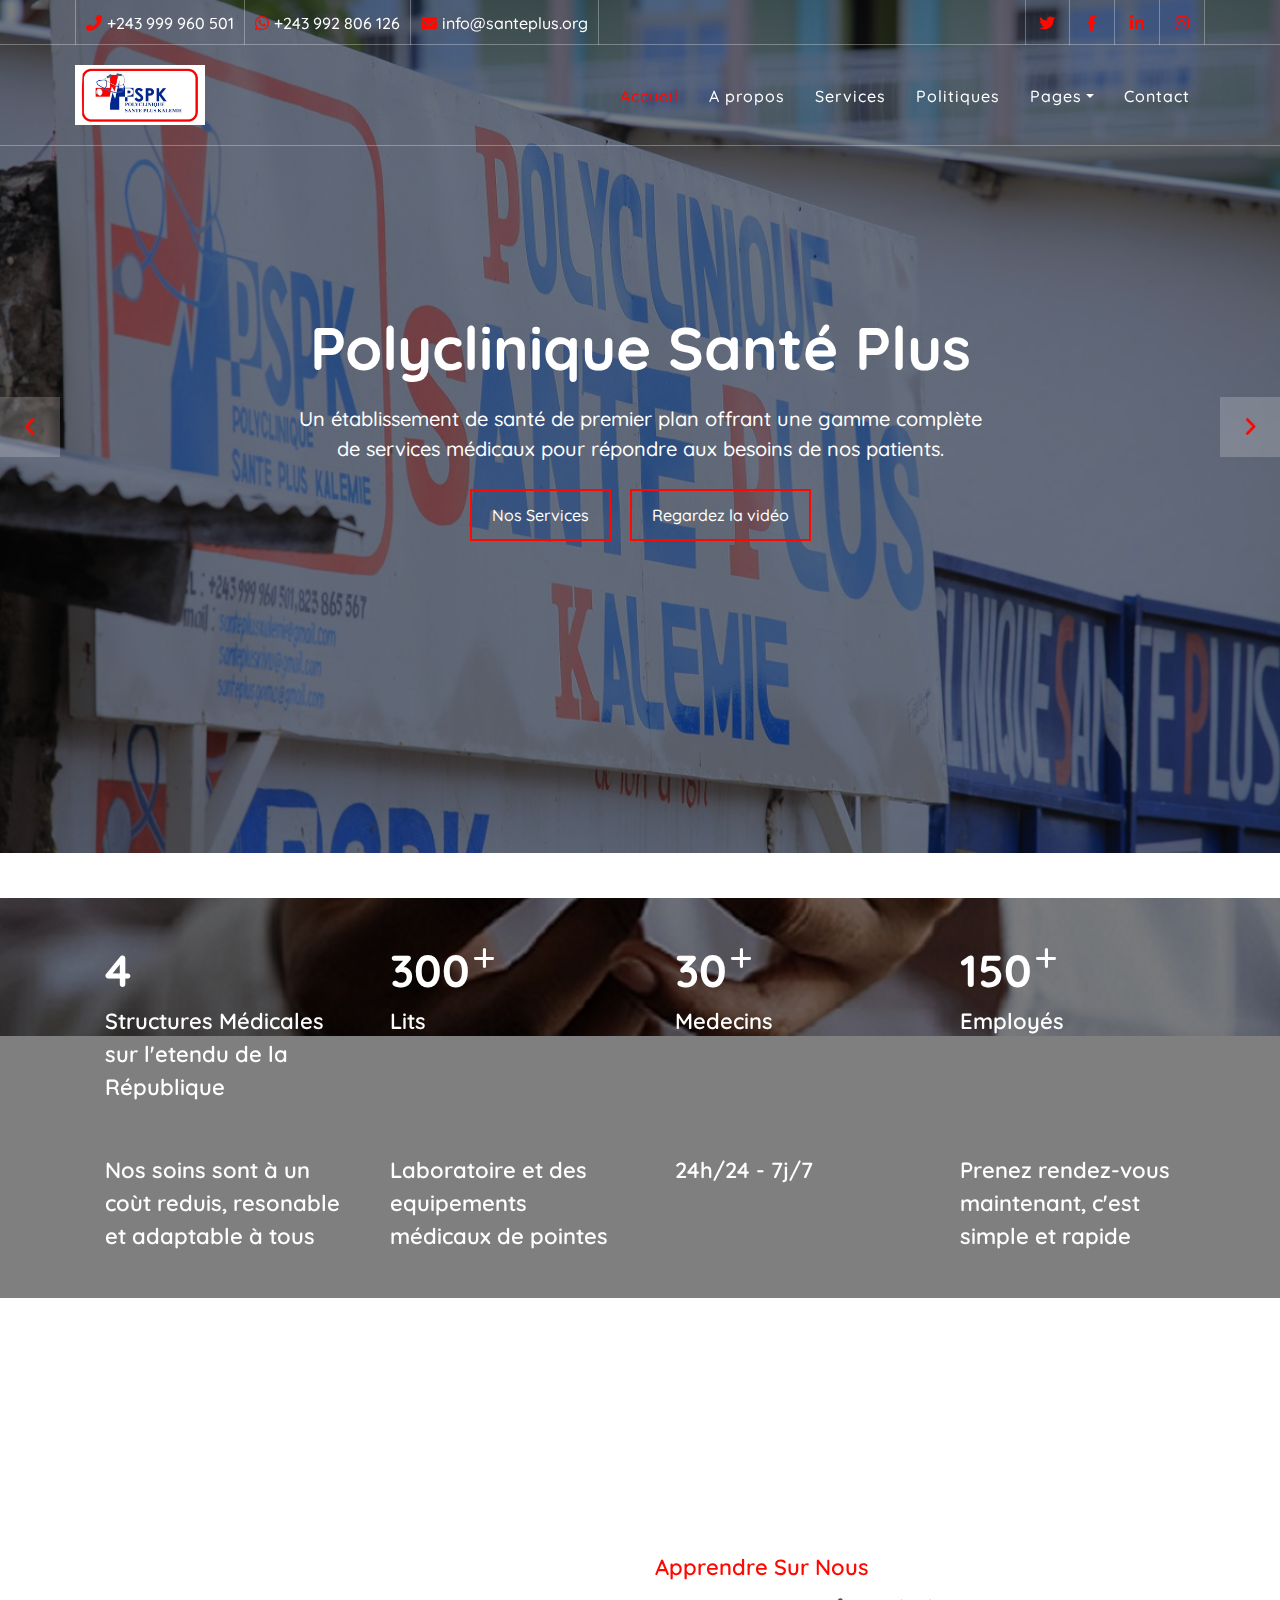
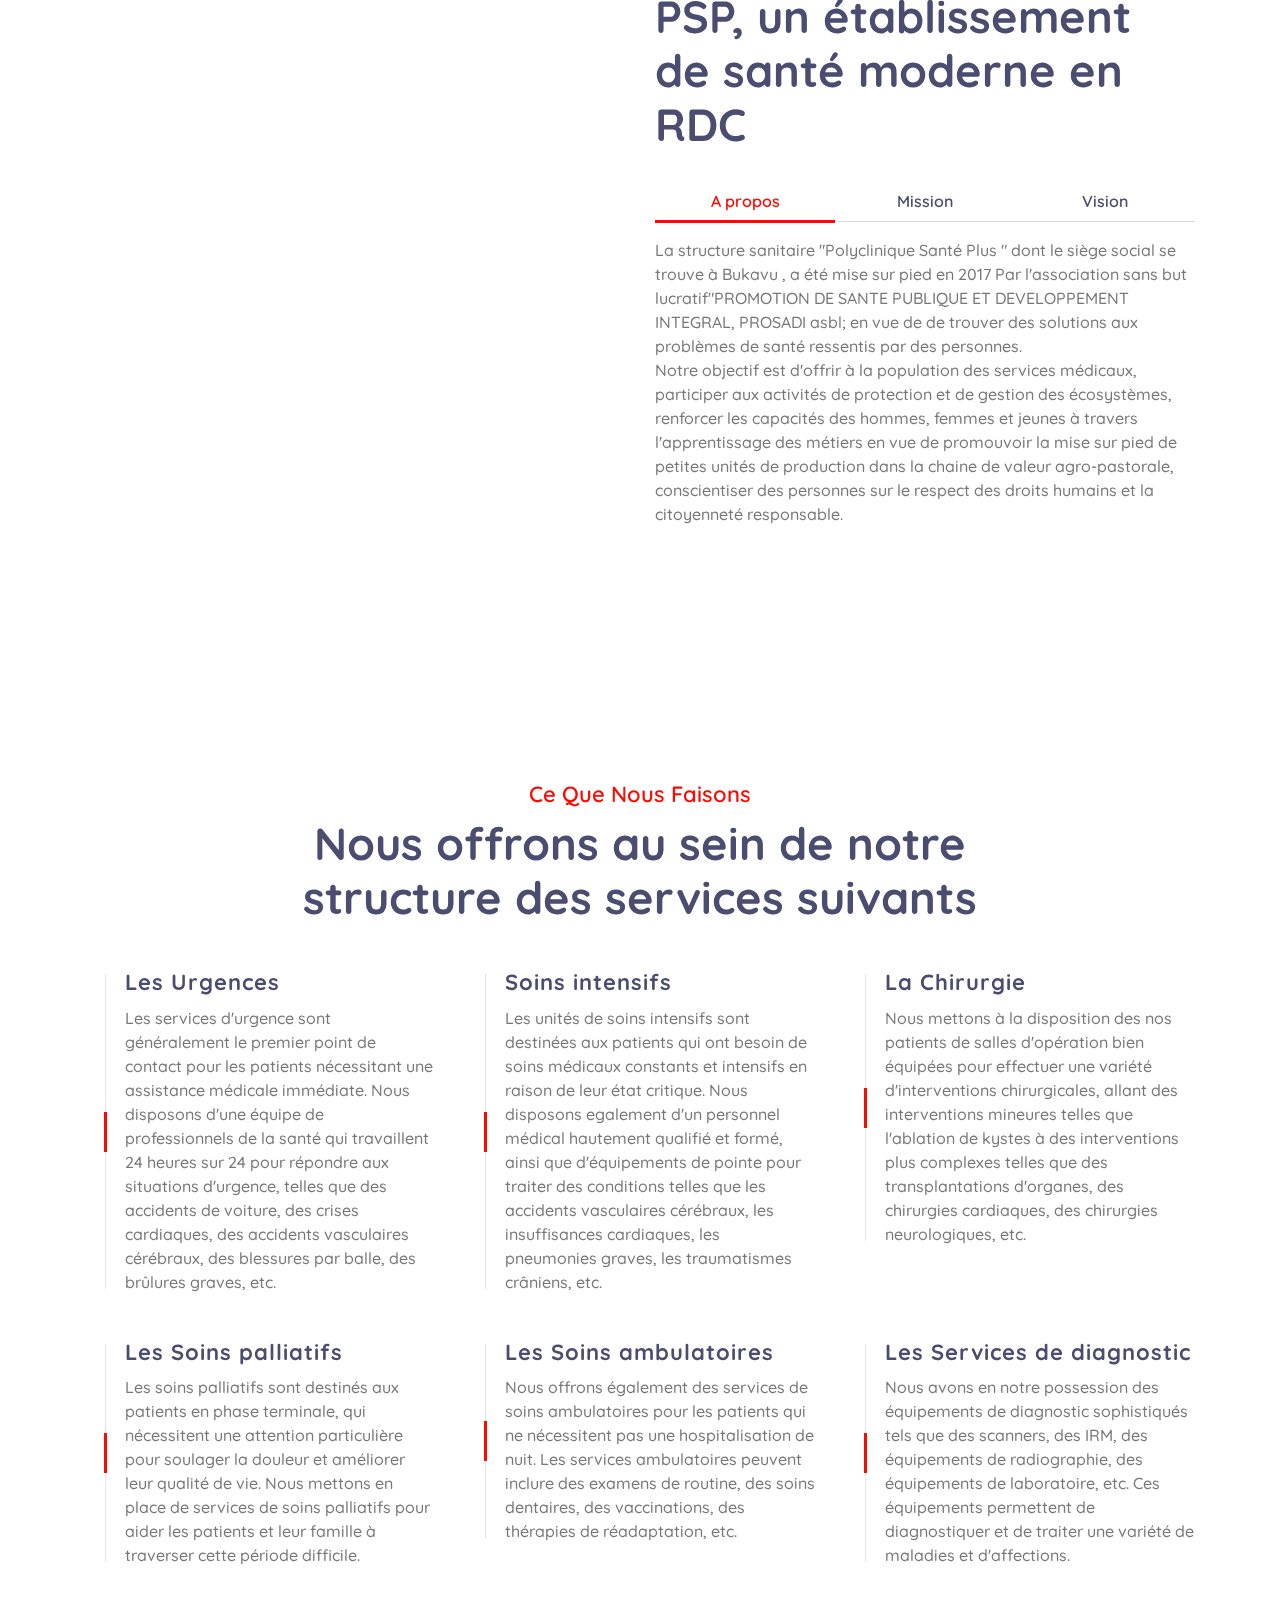
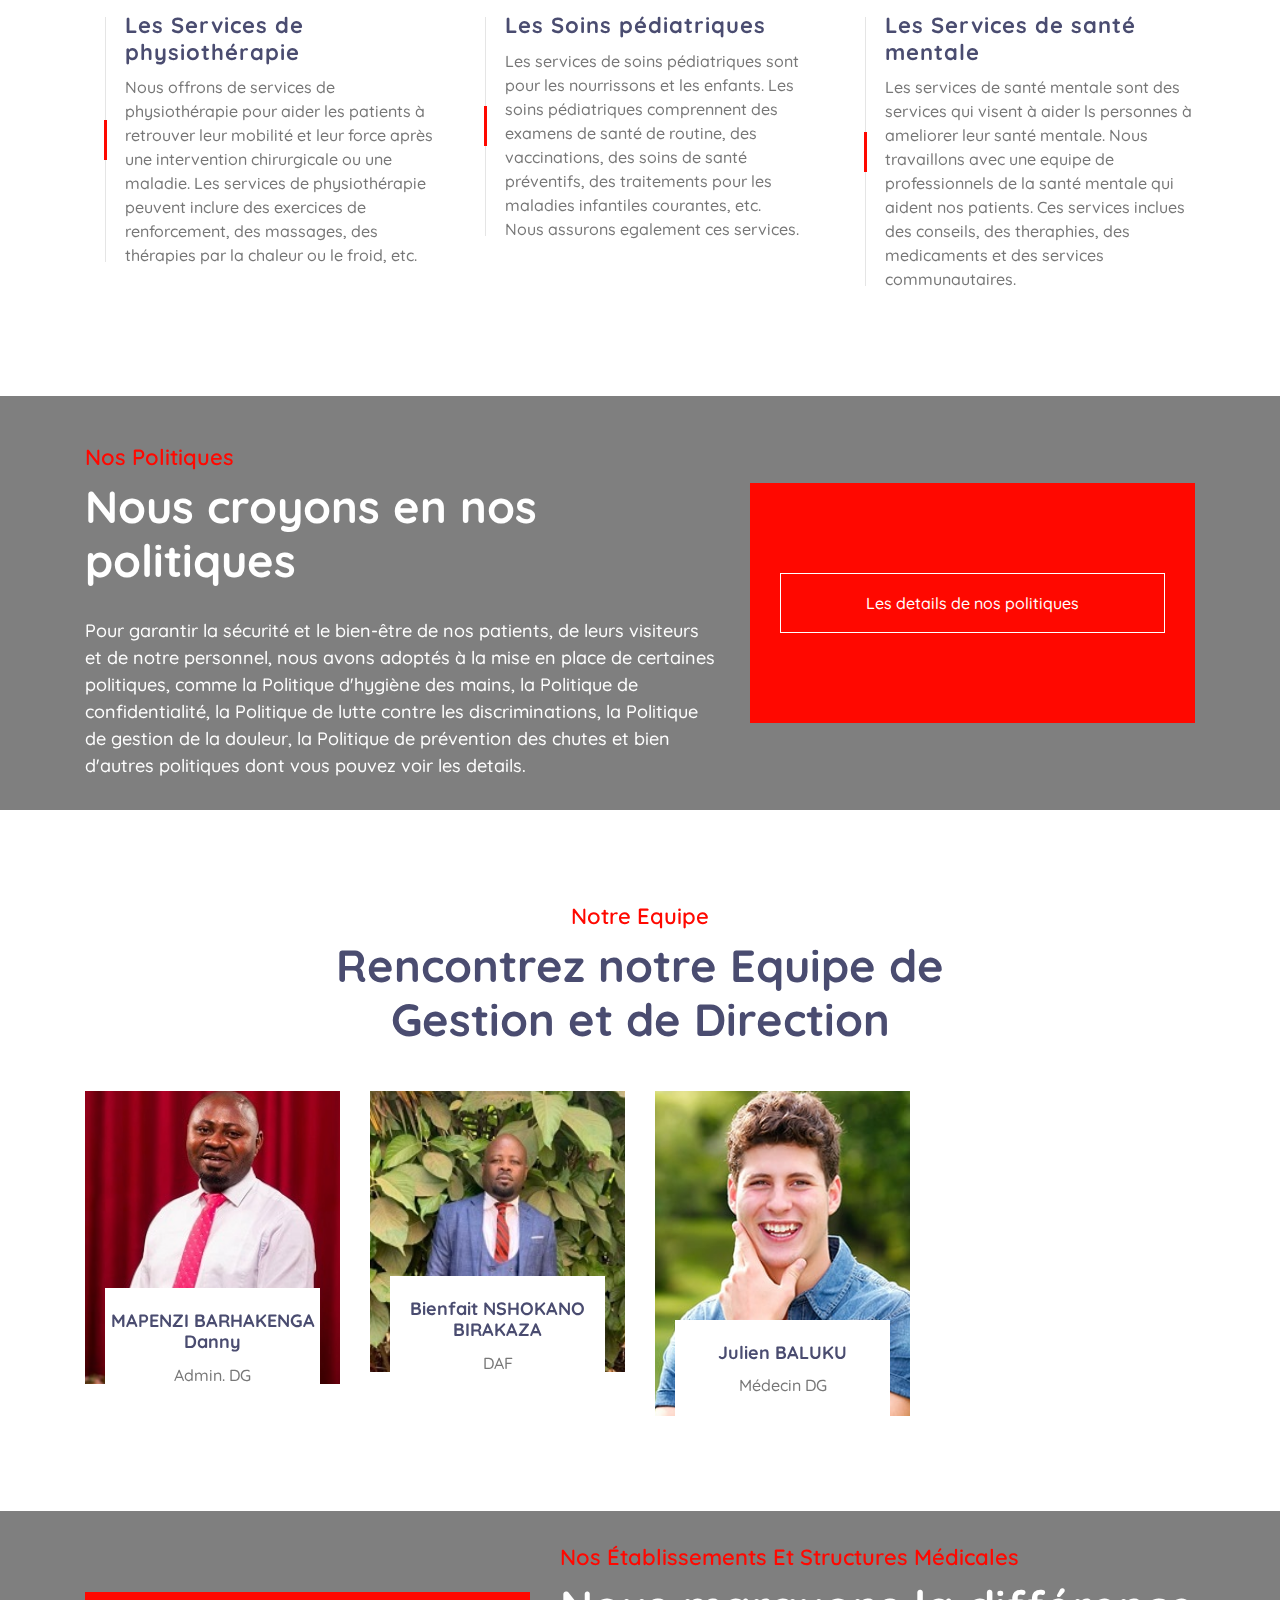
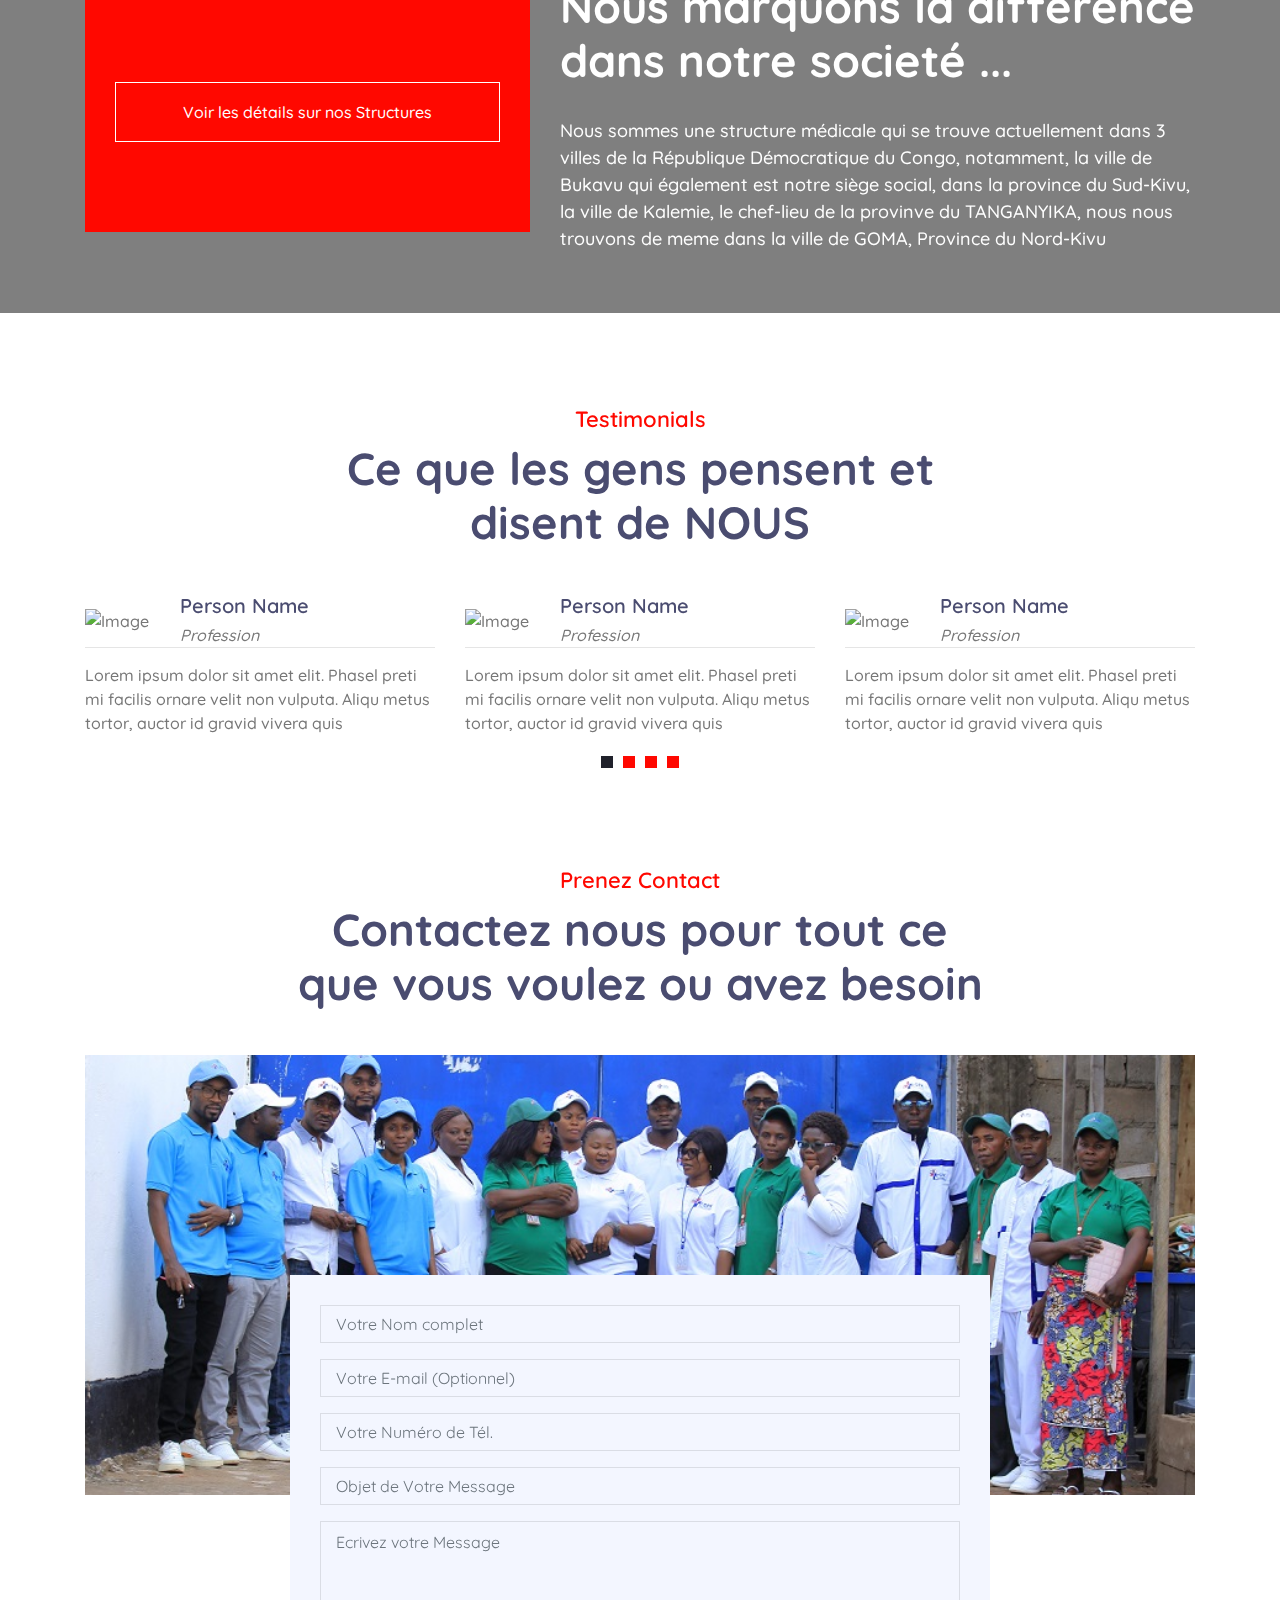
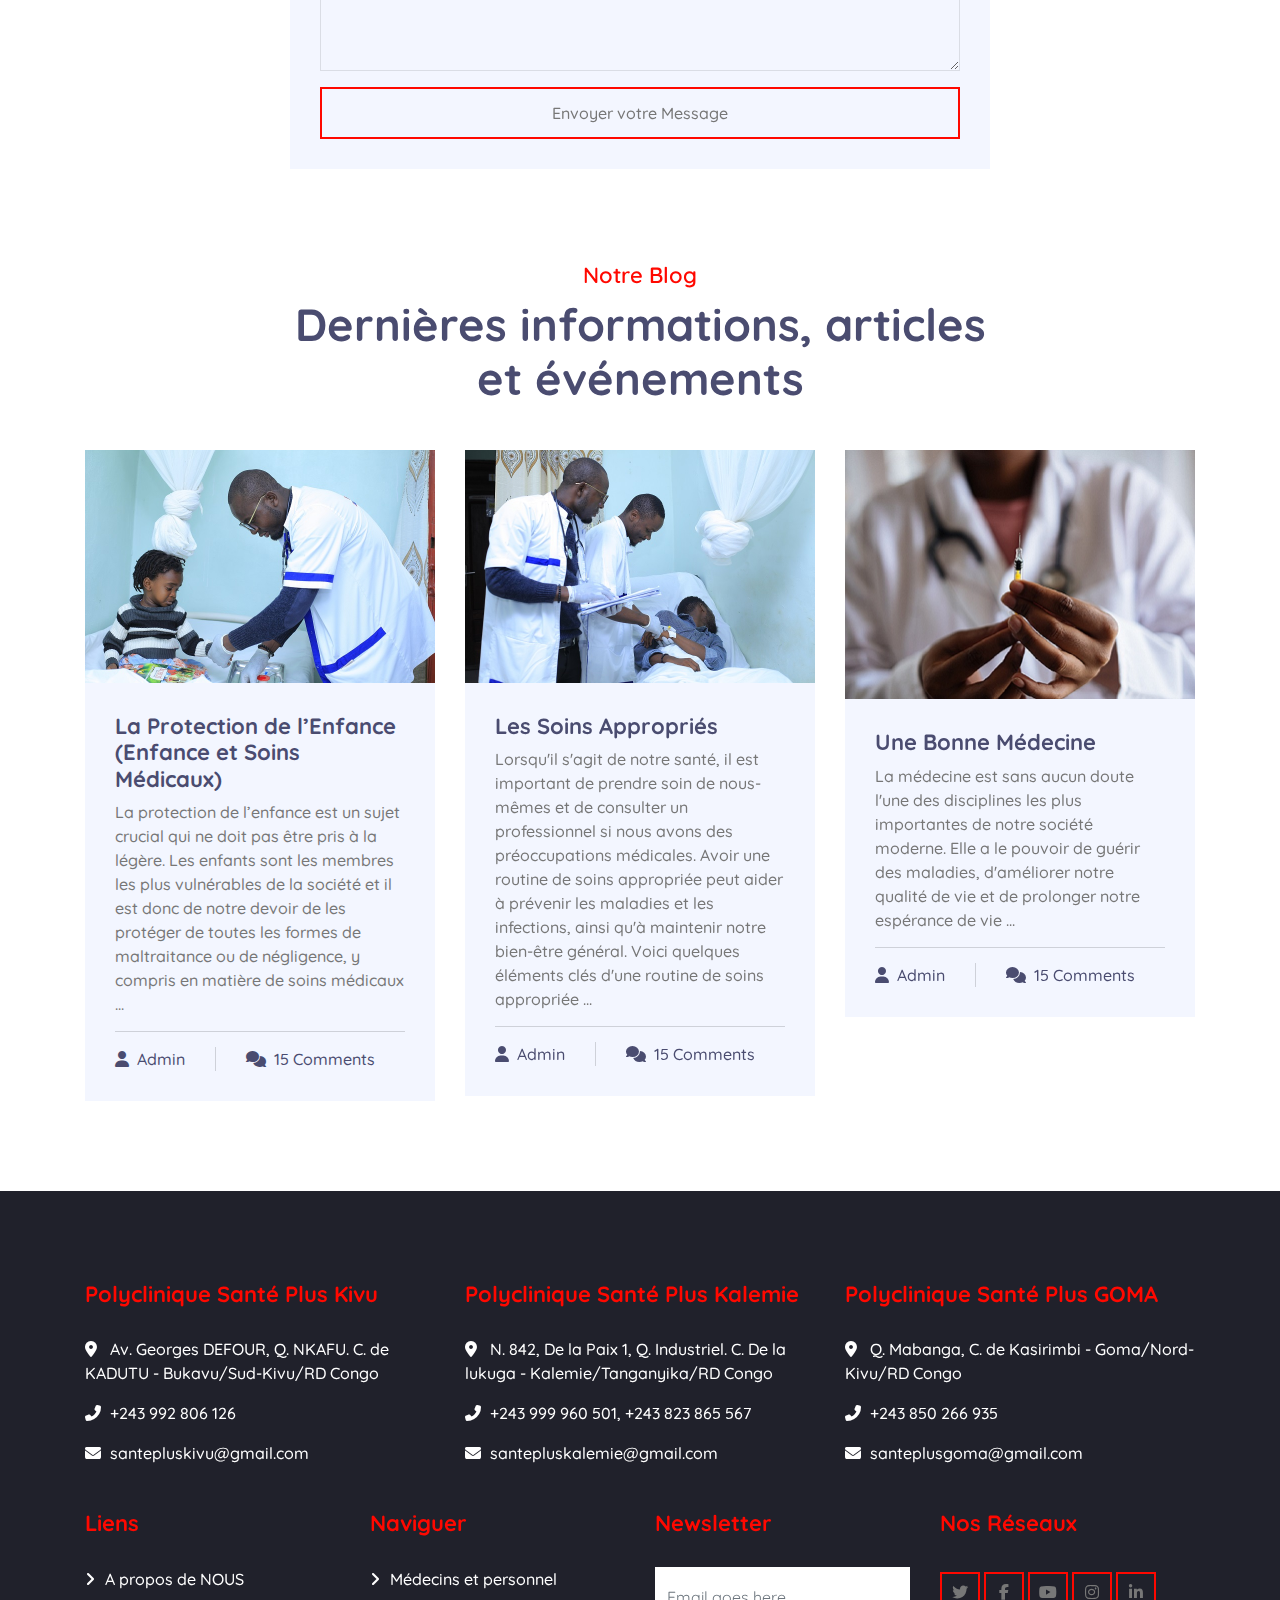
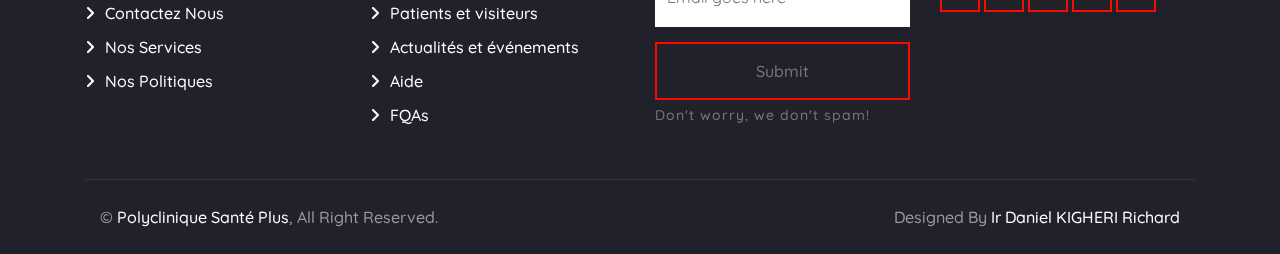
==== commit 00f5eabd: "Update index.html" ====
--- a/index.html
+++ b/index.html
@@ -118,7 +118,7 @@
                             </p>
                             <div class="carousel-btn">
                                 <a class="btn btn-custom" href="">Nos Services</a>
-                                <a class="btn btn-custom btn-play" data-toggle="modal" data-src="https://www.youtube.com/embed/DWRcNpR6Kdc" data-target="#videoModal">Regardez la vidéo</a>
+                                <a class="btn btn-custom btn-play" data-toggle="modal" data-src="" data-target="#videoModal">Regardez la vidéo</a>
                             </div>
                         </div>
                     </div>
@@ -134,7 +134,7 @@
                             </p>
                             <div class="carousel-btn">
                                 <a class="btn btn-custom" href="">Nos Services</a>
-                                <a class="btn btn-custom btn-play" data-toggle="modal" data-src="https://www.youtube.com/embed/DWRcNpR6Kdc" data-target="#videoModal">Regardez la vidéo</a>
+                                <a class="btn btn-custom btn-play" data-toggle="modal" data-src="" data-target="#videoModal">Regardez la vidéo</a>
                             </div>
                         </div>
                     </div>
@@ -150,7 +150,7 @@
                             </p>
                             <div class="carousel-btn">
                                 <a class="btn btn-custom" href="">Nos Services</a>
-                                <a class="btn btn-custom btn-play" data-toggle="modal" data-src="https://www.youtube.com/embed/DWRcNpR6Kdc" data-target="#videoModal">Regardez la vidéo</a>
+                                <a class="btn btn-custom btn-play" data-toggle="modal" data-src="" data-target="#videoModal">Regardez la vidéo</a>
                             </div>
                         </div>
                     </div>
@@ -272,7 +272,7 @@
             <div class="container">
                 <div class="row align-items-center">
                     <div class="col-lg-6">
-                        <div class="about-img" data-parallax="scroll" data-image-src="img/index/about.JPG"></div>
+                        <div class="about-img" data-parallax="scroll" data-image-src="img/index/about.jpg"></div>
                     </div>
                     <div class="col-lg-6">
                         <div class="section-header">
@@ -637,11 +637,11 @@
                     <div class="col-lg-3 col-md-6">
                         <div class="team-item">
                             <div class="team-img">
-                                <img src="img/team-1.jpg" alt="Team Image">
+                                <img src="img/Personnels/2/Danny.jpg" alt="Team Image">
                             </div>
                             <div class="team-text">
-                                <h2>Donald John</h2>
-                                <p>Founder & CEO</p>
+                                <h2>MAPENZI BARHAKENGA Danny</h2>
+                                <p>Admin. DG</p>
                                 <div class="team-social">
                                     <a href=""><i class="fab fa-twitter"></i></a>
                                     <a href=""><i class="fab fa-facebook-f"></i></a>
@@ -654,11 +654,11 @@
                     <div class="col-lg-3 col-md-6">
                         <div class="team-item">
                             <div class="team-img">
-                                <img src="img/team-2.jpg" alt="Team Image">
+                                <img src="img/Personnels/2/Bienfait.jpg" alt="Team Image">
                             </div>
                             <div class="team-text">
-                                <h2>Adam Phillips</h2>
-                                <p>Chef Executive</p>
+                                <h2>Bienfait NSHOKANO BIRAKAZA</h2>
+                                <p>DAF</p>
                                 <div class="team-social">
                                     <a href=""><i class="fab fa-twitter"></i></a>
                                     <a href=""><i class="fab fa-facebook-f"></i></a>
@@ -674,8 +674,8 @@
                                 <img src="img/team-3.jpg" alt="Team Image">
                             </div>
                             <div class="team-text">
-                                <h2>Thomas Olsen</h2>
-                                <p>Chef Advisor</p>
+                                <h2>Julien BALUKU</h2>
+                                <p>Médecin DG</p>
                                 <div class="team-social">
                                     <a href=""><i class="fab fa-twitter"></i></a>
                                     <a href=""><i class="fab fa-facebook-f"></i></a>
@@ -685,7 +685,7 @@
                             </div>
                         </div>
                     </div>
-                    <div class="col-lg-3 col-md-6">
+<!--                     <div class="col-lg-3 col-md-6">
                         <div class="team-item">
                             <div class="team-img">
                                 <img src="img/team-4.jpg" alt="Team Image">
@@ -701,7 +701,7 @@
                                 </div>
                             </div>
                         </div>
-                    </div>
+                    </div> -->
                 </div>
             </div>
         </div>
